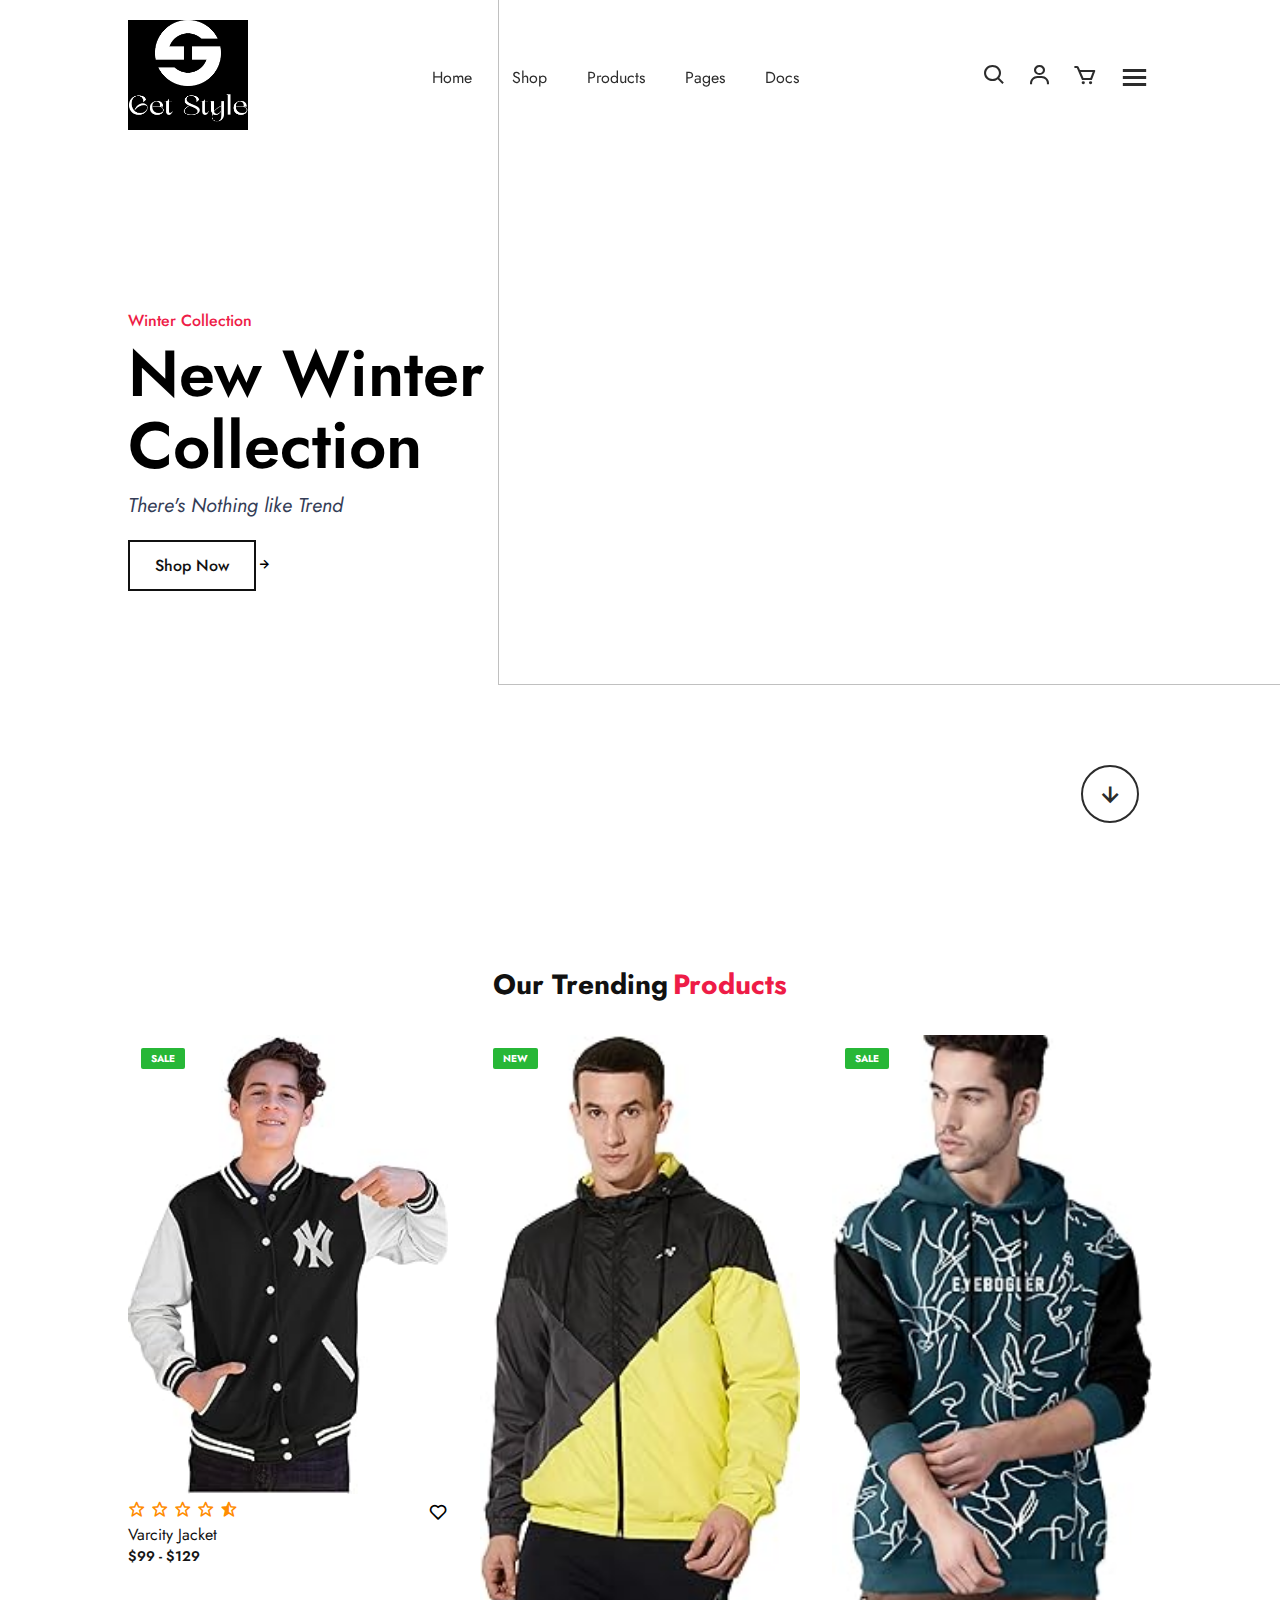
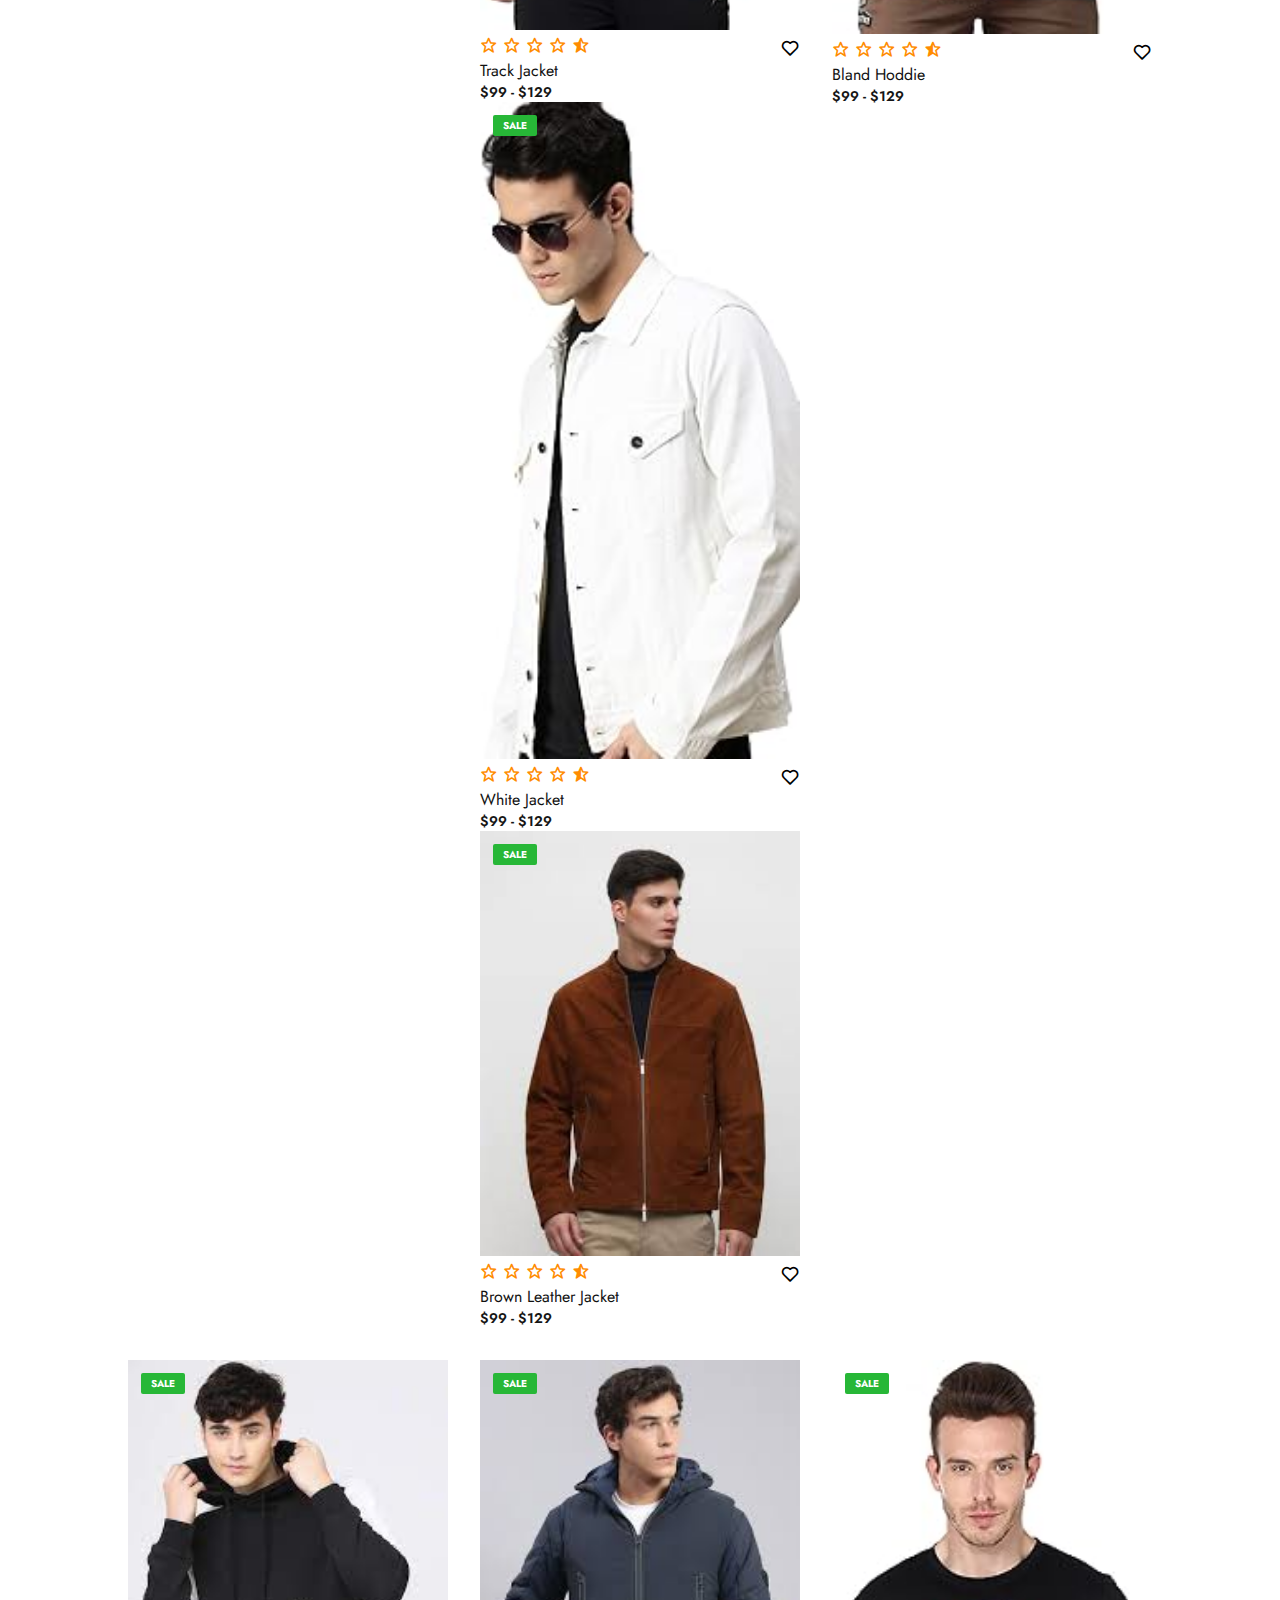
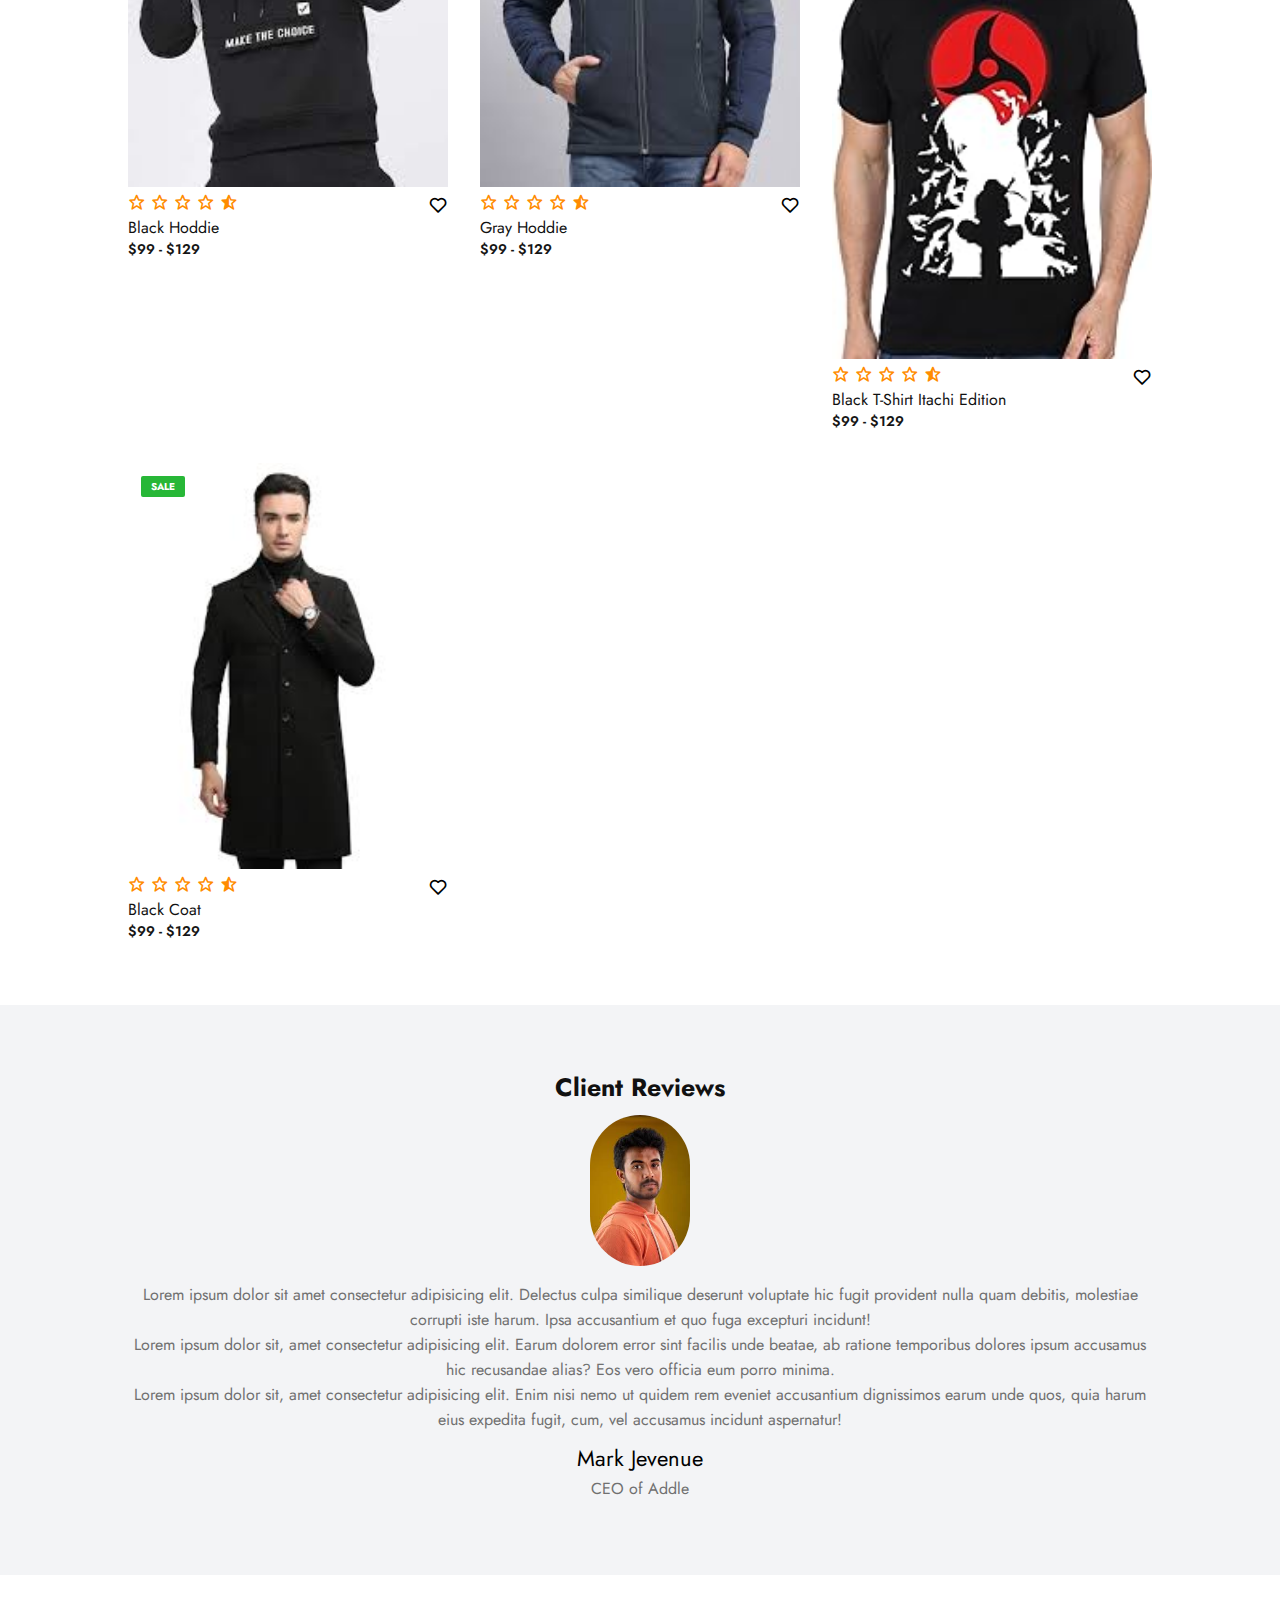
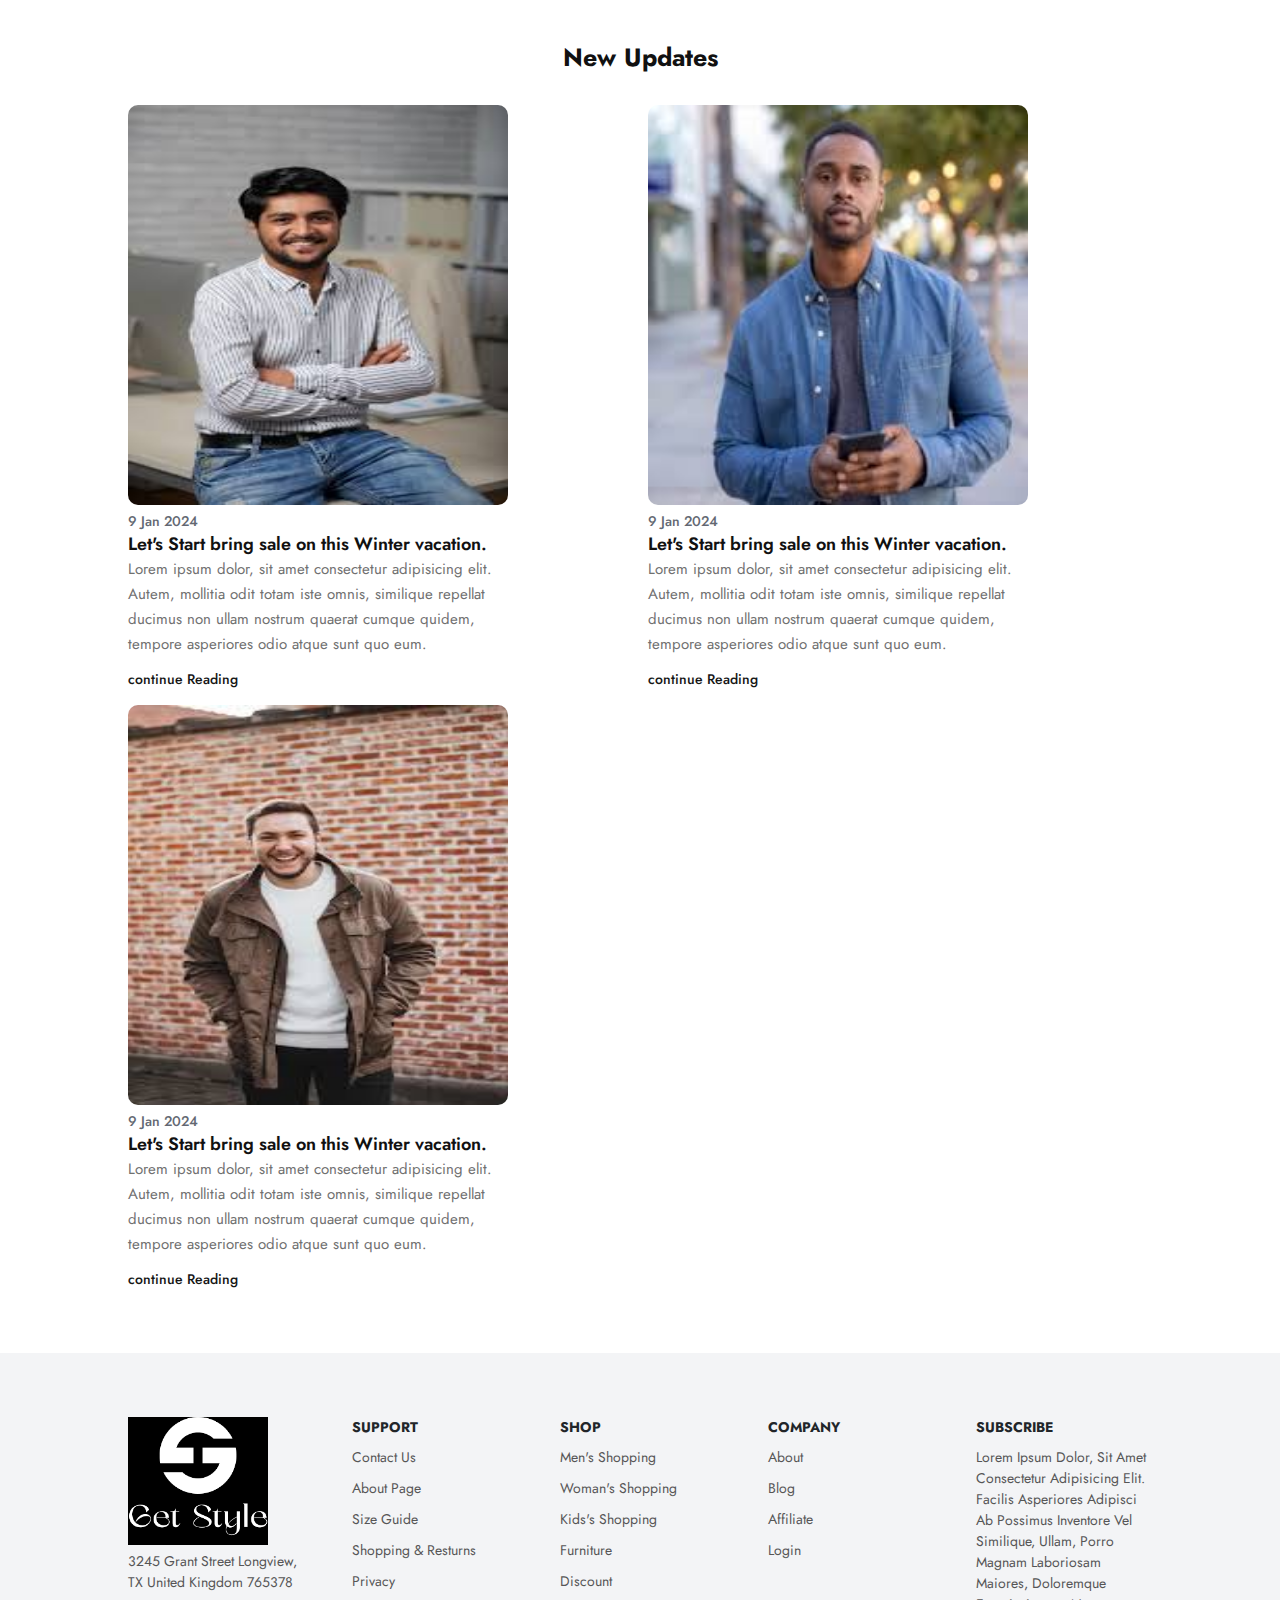
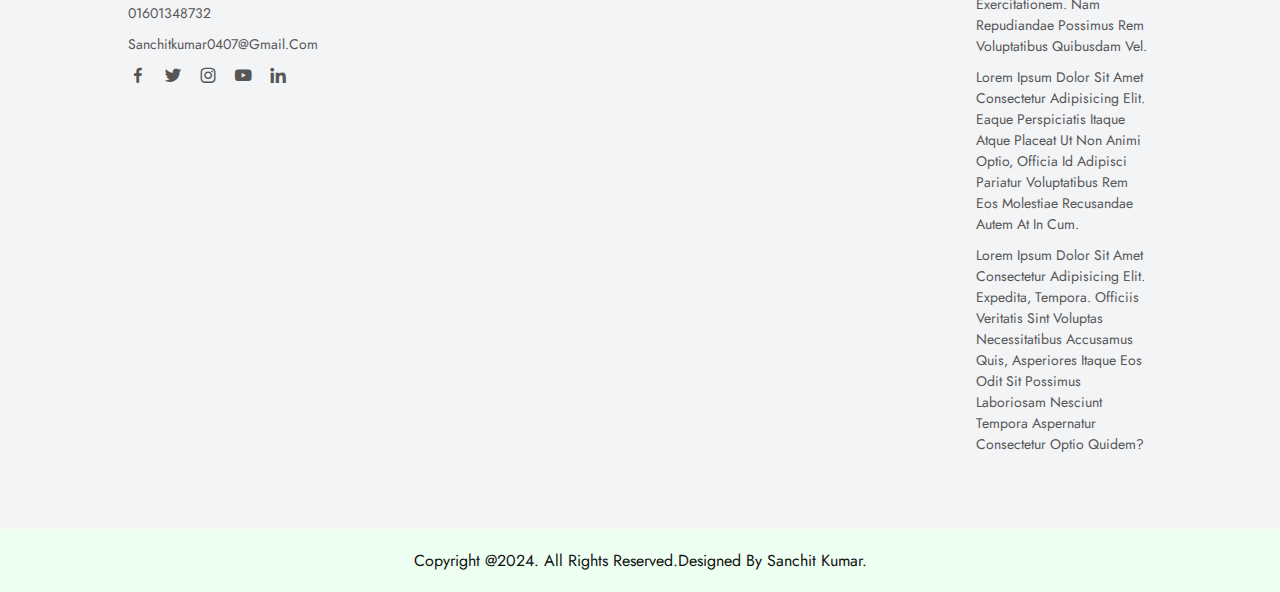
==== index.html @ ae589d9f "Add files via upload" ====
<!DOCTYPE html>
<html lang="en">
<head>
    <meta charset="UTF-8">
    <meta name="viewport" content="width=device-width, initial-scale=1.0">
    <title>Get Style</title>
    <link  rel="stylesheet" href="sanchit.css">
    <link rel="preconnect" href="https://fonts.googleapis.com">
<link rel="preconnect" href="https://fonts.gstatic.com" crossorigin>
<link href="https://fonts.googleapis.com/css2?family=Jost:wght@100;200;300;400;600;700&display=swap" rel="stylesheet">
<link rel="stylesheet" href="https://cdnjs.cloudflare.com/ajax/libs/font-awesome/6.5.1/css/all.min.css" integrity="sha512-DTOQO9RWCH3ppGqcWaEA1BIZOC6xxalwEsw9c2QQeAIftl+Vegovlnee1c9QX4TctnWMn13TZye+giMm8e2LwA==" crossorigin="anonymous" referrerpolicy="no-referrer" />
<link rel="stylesheet"
href="https://unpkg.com/boxicons@latest/css/boxicons.min.css">
</head>
<body>
    <header>
        <a href="#" class="logo"><img src="logo.png" alt=""></a>
        <ul class="navmenu">
            <li><a href="#">Home</a></li>
            <li><a href="#">Shop</a><li>
            <li><a href="#">Products</a></li>
            <li><a href="#">Pages</a></li>
            <li><a href="#">Docs</a></li>
        </ul>
        <div class="nav-icon">
            <a href="#"><i class='bx bx-search'></i></a>
            <a href="#"><i class='bx bx-user' ></i></a>
            <a href="#"><i class='bx bx-cart' ></i></a>
            <div class="bx bx-menu" id="menu-icon"></div>
        </div>
    </header>

    <section class="main-home">
        <img src="kkk.jpg">
        <div class="main-text">
            <h5>Winter Collection</h5>
            <h1>New Winter<br> Collection</h1>
            <p>There's Nothing like Trend</p>
            <a href="#" class="main-btn">Shop Now</a><i class='bx bx-right-arrow-alt' ></i>
        </div>
        <div class="down-arrow">
            <a href="#trending" class="down"><i class='bx bx-down-arrow-alt'></i></a>
        </div>
    </section>

    <!-- trending-products-section -->
    <section class="trending-product " id="trending">
        <div class="center-text">
<h2>Our Trending<span>Products</span></h2>
</div>


<div class="products">
    <div class="row">
        <img src="varcity jacket.jpg" alt="">
        <div class="product-text">
            <h5>Sale</h5>
        </div>
        <div class="heart-icon">
            <i class='bx bx-heart'></i>
        </div>
        <div class="ratting">
            <i class='bx bx-star' ></i>
            <i class='bx bx-star' ></i>
            <i class='bx bx-star' ></i>
            <i class='bx bx-star' ></i>
            <i class='bx bxs-star-half'></i>
        </div>
        <div class="price">
            <h4>Varcity jacket</h4>
            <p>$99 - $129 </p>
        </div>
    </div>
    <div class="row">
        <img src="track jacket.jpg" alt="">
        <div class="product-text">
            <h5>New</h5>
        </div>
        <div class="heart-icon">
            <i class='bx bx-heart'></i>
        </div>
        <div class="ratting">
            <i class='bx bx-star' ></i>
            <i class='bx bx-star' ></i>
            <i class='bx bx-star' ></i>
            <i class='bx bx-star' ></i>
            <i class='bx bxs-star-half'></i>
        </div>
        <div class="price">
            <h4>track jacket</h4>
            <p>$99 - $129 </p>
        </div>
        <div class="row">
        <img src="jacket.jpg" alt="">
        <div class="product-text">
            <h5>Sale</h5>
        </div>
        <div class="heart-icon">
            <i class='bx bx-heart'></i>
        </div>
        <div class="ratting">
            <i class='bx bx-star' ></i>
            <i class='bx bx-star' ></i>
            <i class='bx bx-star' ></i>
            <i class='bx bx-star' ></i>
            <i class='bx bxs-star-half'></i>
        </div>
        <div class="price">
            <h4>White jacket</h4>
            <p>$99 - $129 </p>
        </div>
    </div>
    <div class="row">
        <img src="jacket1.jpg" alt="">
        <div class="product-text">
            <h5>Sale</h5>
        </div>
        <div class="heart-icon">
            <i class='bx bx-heart'></i>
        </div>
        <div class="ratting">
            <i class='bx bx-star' ></i>
            <i class='bx bx-star' ></i>
            <i class='bx bx-star' ></i>
            <i class='bx bx-star' ></i>
            <i class='bx bxs-star-half'></i>
        </div>
        <div class="price">
            <h4>Brown leather jacket</h4>
            <p>$99 - $129 </p>
        </div>
    </div>
    </div>
    <div class="row">
        <img src="bland hoddie.jpg" alt="">
        <div class="product-text">
            <h5>Sale</h5>
        </div>
        <div class="heart-icon">
            <i class='bx bx-heart'></i>
        </div>
        <div class="ratting">
            <i class='bx bx-star' ></i>
            <i class='bx bx-star' ></i>
            <i class='bx bx-star' ></i>
            <i class='bx bx-star' ></i>
            <i class='bx bxs-star-half'></i>
        </div>
        <div class="price">
            <h4>Bland hoddie</h4>
            <p>$99 - $129 </p>
        </div>
    </div>
    <div class="row">
        <img src="banner.jpg" alt="">
        <div class="product-text">
            <h5>Sale</h5>
        </div>
        <div class="heart-icon">
            <i class='bx bx-heart'></i>
        </div>
        <div class="ratting">
            <i class='bx bx-star' ></i>
            <i class='bx bx-star' ></i>
            <i class='bx bx-star' ></i>
            <i class='bx bx-star' ></i>
            <i class='bx bxs-star-half'></i>
        </div>
        <div class="price">
            <h4>Black hoddie</h4>
            <p>$99 - $129 </p>
        </div>
    </div>
    <div class="row">
        <img src="qqq.jpg" alt="">
        <div class="product-text">
            <h5>Sale</h5>
        </div>
        <div class="heart-icon">
            <i class='bx bx-heart'></i>
        </div>
        <div class="ratting">
            <i class='bx bx-star' ></i>
            <i class='bx bx-star' ></i>
            <i class='bx bx-star' ></i>
            <i class='bx bx-star' ></i>
            <i class='bx bxs-star-half'></i>
        </div>
        <div class="price">
            <h4>Gray hoddie</h4>
            <p>$99 - $129 </p>
        </div>
    </div>
    <div class="row">
        <img src="GGG.jpg" alt="">
        <div class="product-text">
            <h5>Sale</h5>
        </div>
        <div class="heart-icon">
            <i class='bx bx-heart'></i>
        </div>
        <div class="ratting">
            <i class='bx bx-star' ></i>
            <i class='bx bx-star' ></i>
            <i class='bx bx-star' ></i>
            <i class='bx bx-star' ></i>
            <i class='bx bxs-star-half'></i>
        </div>
        <div class="price">
            <h4>black t-shirt itachi edition</h4>
            <p>$99 - $129 </p>
        </div>
    </div>
    <div class="row">
        <img src="coat.jpg" alt="">
        <div class="product-text">
            <h5>Sale</h5>
        </div>
        <div class="heart-icon">
            <i class='bx bx-heart'></i>
        </div>
        <div class="ratting">
            <i class='bx bx-star' ></i>
            <i class='bx bx-star' ></i>
            <i class='bx bx-star' ></i>
            <i class='bx bx-star' ></i>
            <i class='bx bxs-star-half'></i>
        </div>
        <div class="price">
            <h4>Black coat</h4>
            <p>$99 - $129 </p>
        </div>
    </div>
    </section>

<!--Client-Review-section-->

<section class="client-reviews">
    <div class="reviews">
        <h3>Client Reviews</h3>
        <img src="team1.jpg" alt="">
        <p>Lorem ipsum dolor sit amet consectetur adipisicing elit. Delectus culpa similique deserunt voluptate hic fugit provident nulla quam debitis, molestiae corrupti iste harum. Ipsa accusantium et quo fuga excepturi incidunt!
         <br>   Lorem ipsum dolor sit, amet consectetur adipisicing elit. Earum dolorem error sint facilis unde beatae, ab ratione temporibus dolores ipsum accusamus hic recusandae alias? Eos vero officia eum porro minima.
         <br> Lorem ipsum dolor sit, amet consectetur adipisicing elit. Enim nisi nemo ut quidem rem eveniet accusantium dignissimos earum unde quos, quia harum eius expedita fugit, cum, vel accusamus incidunt aspernatur!
        </p>

        <h2>Mark Jevenue</h2>
        <p>CEO of Addle</p>
    </div>
</section>
<!--update-news-section-->
<section class="Update-news">
<div class="up-center-text">
    <h2>New Updates</h2>
</div>



<div class="update-cart">
    <div class="cart">
        <img src="bl1.jpg" alt="">
        <h5>9 jan 2024</h5>
        <h4>Let's Start bring sale on this Winter vacation.</h4>
<p>Lorem ipsum dolor, sit amet consectetur adipisicing elit. Autem, mollitia odit totam iste omnis, similique repellat ducimus non ullam nostrum quaerat cumque quidem, tempore asperiores odio atque sunt quo eum.</p>

<h6>continue Reading</h6>
    </div>
    <div class="cart">
        <img src="bl2.jpg" alt="">
        <h5>9 jan 2024</h5>
        <h4>Let's Start bring sale on this Winter vacation.</h4>
<p>Lorem ipsum dolor, sit amet consectetur adipisicing elit. Autem, mollitia odit totam iste omnis, similique repellat ducimus non ullam nostrum quaerat cumque quidem, tempore asperiores odio atque sunt quo eum.</p>

<h6>continue Reading</h6>
    </div>
    <div class="cart">
        <img src="bl5.jpg" alt="">
        <h5>9 jan 2024</h5>
        <h4>Let's Start bring sale on this Winter vacation.</h4>
<p>Lorem ipsum dolor, sit amet consectetur adipisicing elit. Autem, mollitia odit totam iste omnis, similique repellat ducimus non ullam nostrum quaerat cumque quidem, tempore asperiores odio atque sunt quo eum.</p>

<h6>continue Reading</h6>
    </div>
</div>
</section>
<!--contact-section-->
<section class="contact">
    <div class="contact-info">
        <div class="first-info">
            <img src="logo.png" alt="">

            <p>3245 Grant Street Longview, <br> TX united Kingdom 765378</p>
            <p>01601348732</p>
            <p>sanchitkumar0407@gmail.com</p>

            <div class="social-icon">
               <a href="#"><i class='bx bxl-facebook'></i></a>
               <a href="#"><i class='bx bxl-twitter' ></i></a>
               <a href="#"><i class='bx bxl-instagram' ></i></a>
               <a href="#"><i class='bx bxl-youtube' ></i></a>
               <a href="#"><i class='bx bxl-linkedin' ></i></a>
            </div>
        </div>
        <div class="second-info">
            <h4>Support</h4>
            <p>Contact us</p>
            <p>About page</p>
            <p>Size Guide</p>
            <p>Shopping & Resturns</p>
            <p>Privacy</p>
        </div>
        <div class="third-info">
            <h4>Shop</h4>
            <p>Men's Shopping</p>
            <p>Woman's Shopping</p>
            <p>Kids's Shopping</p>
            <p>Furniture</p>
            <p>Discount</p>
        </div>
        <div class="fourth-info">
            <h4>Company</h4>
            <p>About</p>
            <p>Blog</p>
            <p>Affiliate</p>
            <p>Login</p>
        </div>

        <div class="five">
            <h4>Subscribe</h4>
            <p>Lorem ipsum dolor, sit amet consectetur adipisicing elit. Facilis asperiores adipisci ab possimus inventore vel similique, ullam, porro magnam laboriosam maiores, doloremque exercitationem. Nam repudiandae possimus rem voluptatibus quibusdam vel.</p>
            <p>Lorem ipsum dolor sit amet consectetur adipisicing elit. Eaque perspiciatis itaque atque placeat ut non animi optio, officia id adipisci pariatur voluptatibus rem eos molestiae recusandae autem at in cum.</p>
            <p>Lorem ipsum dolor sit amet consectetur adipisicing elit. Expedita, tempora. Officiis veritatis sint voluptas necessitatibus accusamus quis, asperiores itaque eos odit sit possimus laboriosam nesciunt tempora aspernatur consectetur optio quidem?</p>
        
        </div>
    </div>
</section>

<div class="end-text">
    <p>Copyright @2024. All Rights Reserved.Designed By Sanchit Kumar.</p>
</div>





</body>
</html>
---- sanchit.css ----
*{
    margin: 0;
    padding: 0;
    box-sizing: border-box;
    scroll-behavior: smooth;
    font-family: 'jost', sans-serif;
    list-style: none;
    text-decoration: none;
}
header{
    position: fixed;
    width: 100%;
    top: 0;
    right: 0;
    z-index: 1000;
    display: flex;
    align-items: center;
    justify-content: space-between;
    padding: 20px 10%;
}
.logo img{
    max-width: 120px;
    height: auto;
}
.navmenu{
    display: flex;
}
.navmenu a{
    color: #2c2c2c;
    font-size: 16px;
    text-transform: capitalize;
    padding: 10px 20px;
    font-weight: 400;
    transition: all .42 ease;
}
.navmenu a:hover{
    color: #ee1c47;
}
.nav-icon{
    display: flex;
    align-items: center;
}
.nav-icon i{
    margin-right: 20px;
    color: #2c2c2c;
    font-size: 25px;
    font-weight: 400;
    transition: all .42 ease;
}
.nav-icon i:hover{
    transform: scale(1.1);
    color: #ee1c47;
}
#menu-icon{
    font-size: 35px;
    color: #2c2c2c;
    z-index: 10001;
    cursor: pointer;
}
section{
    padding: 5% 10%;
}
.main-home{
    width: 100%;
    height: 100vh;
    background-position: center;
    background-size: cover;
    display: grid;
    grid-template-columns: repeat(1, 1fr);
    align-items: center;
}
.main-home img{
    margin-left: 370px;
    margin-top: -380px;
    height: 850px;
    position: absolute;
    width: 1000px;
    background-position: center;
    background-size: cover;
    display: grid;
    grid-template-columns: repeat(1, 1fr);
    align-items: center;
}
.main-text h5{
    color: #ee1c47;
    font-size: 16px;
    text-transform: capitalize;
    font-weight: 500;
}
.main-text h1{
    color: #000;
    font-size: 65px;
    text-transform: capitalize;
    line-height: 1.1;
    font-weight: 600;
    margin: 6px 0 10px;
}
.main-text p{
    color: #333c56;
    font-size: 20px;
    font-style: italic;
    margin-bottom: 20px;
}
.main-btn{
    display: inline-block;
    color: #111;
    font-size: 16px;
    font-weight: 500;
    text-transform: capitalize;
    border: 2px solid #111;
    padding: 12px 25px;
    transition: all .42s ease;
}
.main-btn:hover{
    background-color: #000;
    color: #fff;
}
.main-btn i{
    vertical-align: middle;
}
.down-arrow{
    position: absolute;
    top: 85%;
    right: 11%;
}
.down i{
    font-size: 30px;
    color: #2c2c2c;
    border: 2px solid #2c2c2c;
    border-radius: 50px;
    padding: 12px 12px;
}
.down i:hover{
    background-color: #2c2c2c;
    color: #fff;
    transition: all .42s ease;
}
header .sticky{
    background: #fff;
    padding: 20px 10%;
    box-shadow: 0px 0px 10px rgb(0 0 0 / 10%);
}

/* trending-section-css*/
.center-text h2{
    color: #111;
    font-size: 28px;
    text-transform: capitalize;
    text-align: center;
    margin-bottom: 30px;
}
.center-text span{
    color: #ee1c47;
    margin-left: 5px;
}
.products{
    display: grid;
    grid-template-columns: repeat(auto-fit, minmax(260px, auto) );
    gap: 2rem;
}
.row{
    position: relative;
    transition: all .40s;
}
.row img{
    width: 100%;
    height: auto;
    transition: all .40s;
}
.row img:hover{
    transform: scale(0.9);
}
.product-text{
    position: absolute;
    top: 13px;
    left: 13px;
    color: #fff;
    font-size: 12px;
    font-weight: 500;
    text-transform: uppercase;
    background-color: #27b737;
    padding: 3px 10px;
    border-radius: 2px;
}
.heart-icon{
    position: absolute;
    right: 0;
    font-size: 20px;
}
.heart-icon:hover{
    color: #ee1c47;
}
.ratting i{
    color: #ff8c00;
    font-size: 18px;
}
.price h4{
    color: #111;
    font-size: 16px;
    text-transform: capitalize;
    font-weight: 400;
}
.price p{
    color: #151515;
    font-size: 14px;
    font-weight: 600;
}
.client-reviews{
    background-color: #f3f4f6;
}
.reviews{
    text-align: center;
}
.reviews h3{
    color: #111;
    font-size: 25px;
    text-transform: capitalize;
    text-align: center;
    font-weight: 700;
}
.reviews img{
    width: 100px;
    height: auto;
    border-radius: 50px;
    margin: 10px 0;
}
.reviews p{
    color: #707070;
    font-size: 16px;
    font-weight: 400;
    line-height: 25px;
    margin-bottom: 10px;
}
.reviews h2{
    font-size: 22px;
    color: #000;
    font-weight: 400;
    text-transform: capitalize;
    margin-bottom: 2px;
}
/* update-section-css */
.up-center-text h2{
    text-align: center;
    color: #111;
    font-size: 25px;
    text-transform: capitalize;
    font-weight: 700;
    margin-bottom: 30px;
}
.cart img{
    width: 380px;
    height: 400px;
    border-radius: 10px;
}
.update-cart{
    display: grid;
    grid-template-columns: repeat(auto-fit, minmax(380px, auto));
    gap: 1rem;
}
.cart h5{
    color: #636872;
    font-size: 14px;
    text-transform: capitalize;
    font-weight: 500;
}
.cart h4{
    color: #111;
    font-size: 18px;
    font-weight: 600;
}
.cart p{
color: #707070;
font-size: 15px;
max-width: 380px;
line-height: 25px;
margin-bottom: 12px;
}
.cart h6{
    color: #151515;
    font-size: 14px;
    font-weight: 500;
    }

/* contact-section */
.contact{
    background-color: #f3f4f6;
} 
.contact-info{
    display: grid;
    grid-template-columns: repeat(auto-fit, minmax(160px, auto));
    gap: 3rem;
}
.first-info img{
    width: 140px;
    height: auto;
}
.contact-info h4{
    color: #212529;
    font-size: 14px;
    text-transform: uppercase;
    margin-bottom: 10px;
}
.contact-info p{
    color: #565656;
    font-size: 14px;
    font-weight: 400;
    text-transform: capitalize;
    line-height: 1.5;
    margin-bottom: 10px;
    cursor: pointer;
    transition: all .42s;
}
.contact-info p:hover{
    color: #ee1c47;
}
.social-icon i{
    color: #565656;
    margin-right: 10px;
    font-size: 20px;
    transition: all .42s;
}
.social-icon i:hover{
    transform: scale(1.3);
}
.end-text{
    background-color: #edfff1;
    text-align: center;
    padding: 20px;
}
.end-text p{
    color: #111;
    text-transform: capitalize;
}
/* Responsive-css */
@media(max-width:890px){
    header{
        padding: 20px 30px;
        transition: .4s;
    }
}
@media(max-width:630px){
    .main-text h1{
        font-size: 50px;
        transition: .4s;
    }
    .main-text p{
        font-size: 18px;
        transition: .4s;
    }
    .main-btn{
        padding: 10px 20px;
        transition: .4s;
    }
}
@media(max-width:750px){
    .navmenu{
        position: absolute;
        top: 100%;
        right: 0;
        width: 300px;
        height: 130vh;
        background-color: #edfff1;
        display: flex;
        flex-direction: column;
        align-items: center;
        padding: 120px 30px;
        transition: all .42s;
    }
    .navmenu a{
        display: block;
        margin: 18px 0;
    }
    .navmenu.open{
        right: 0;
    }
}
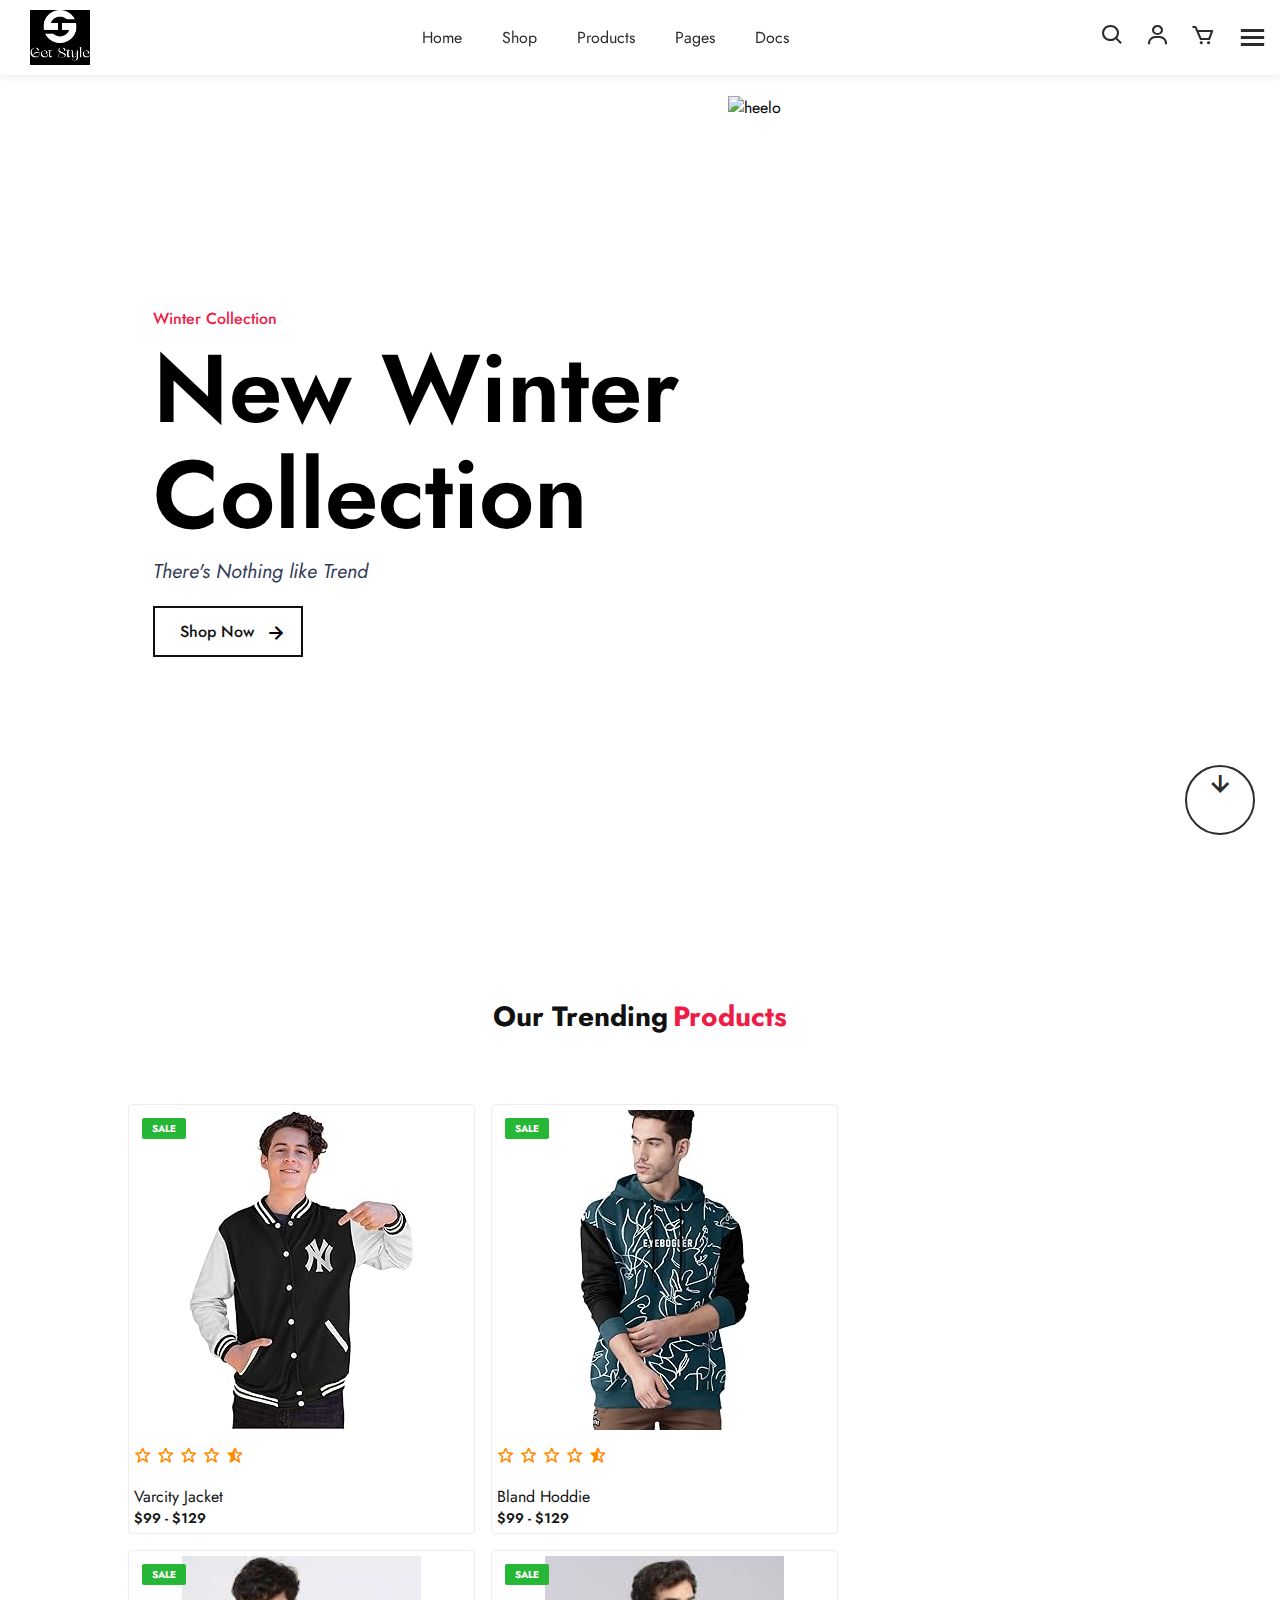
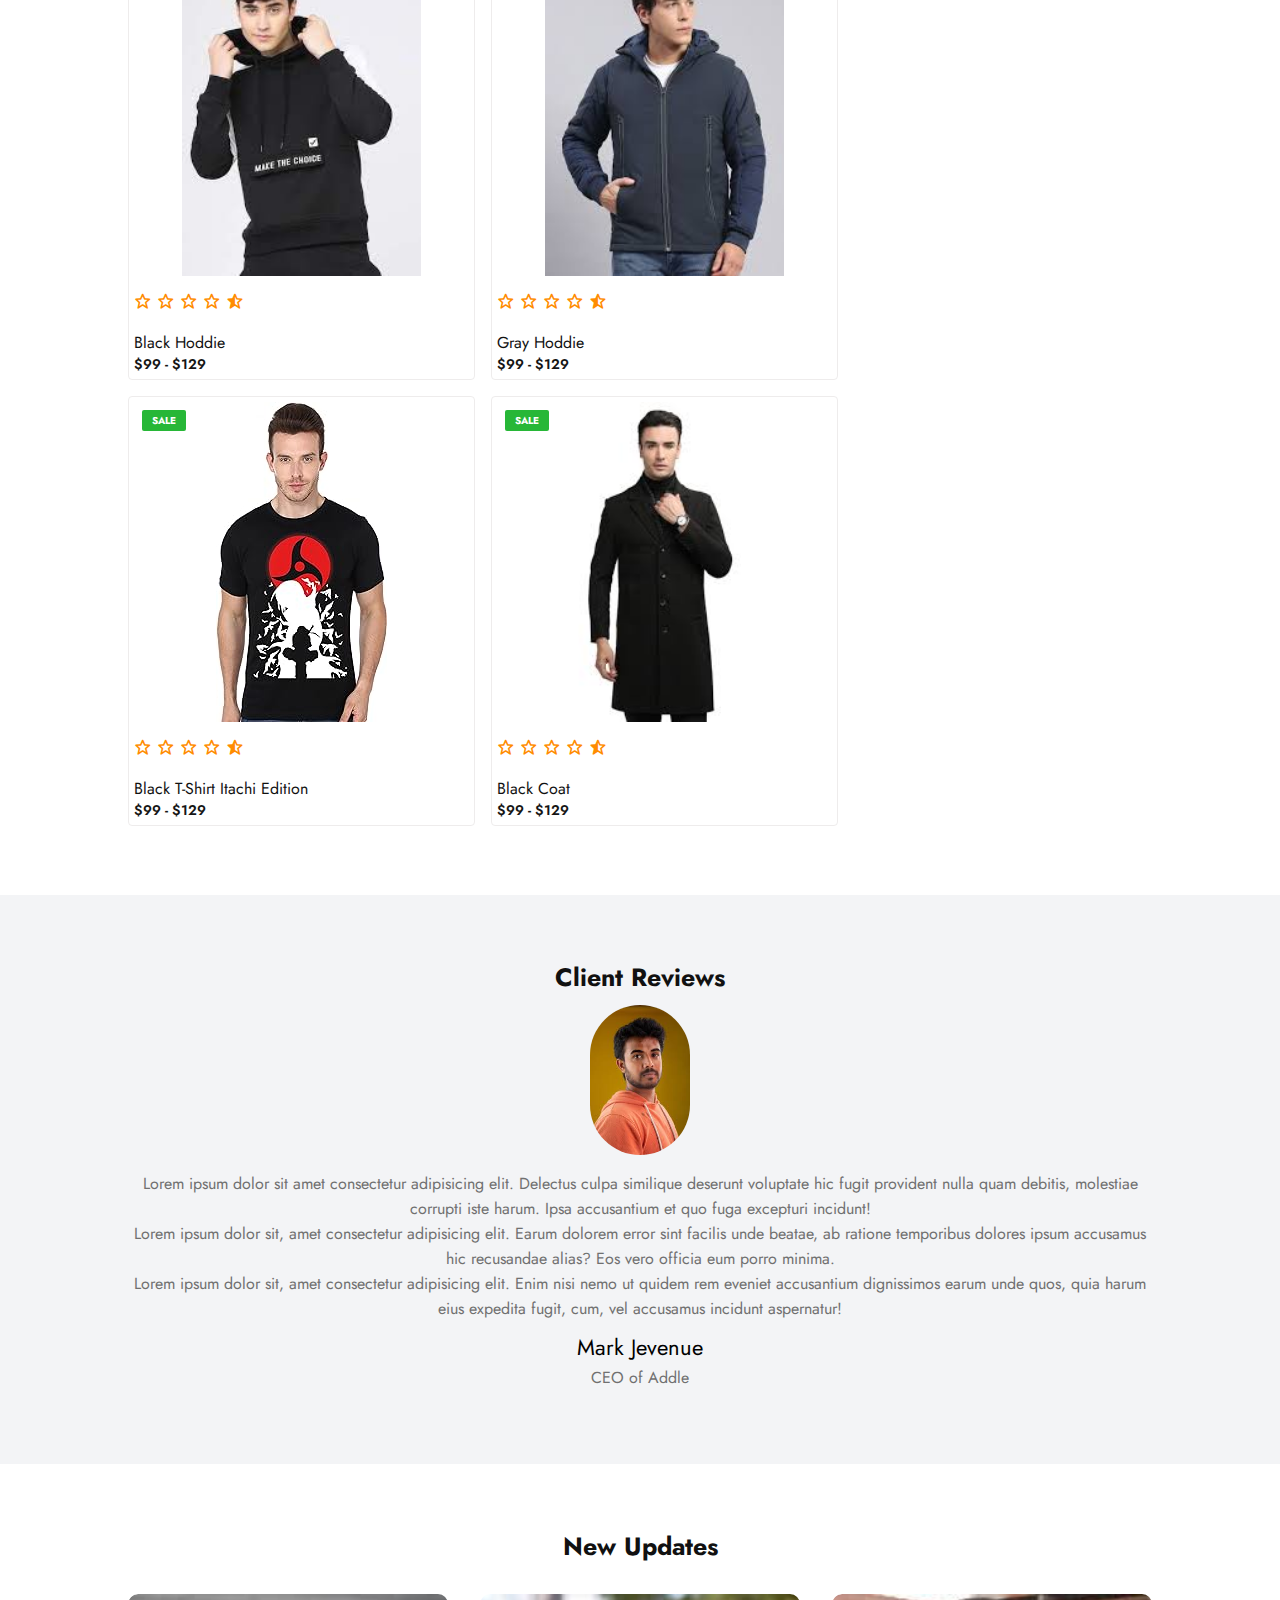
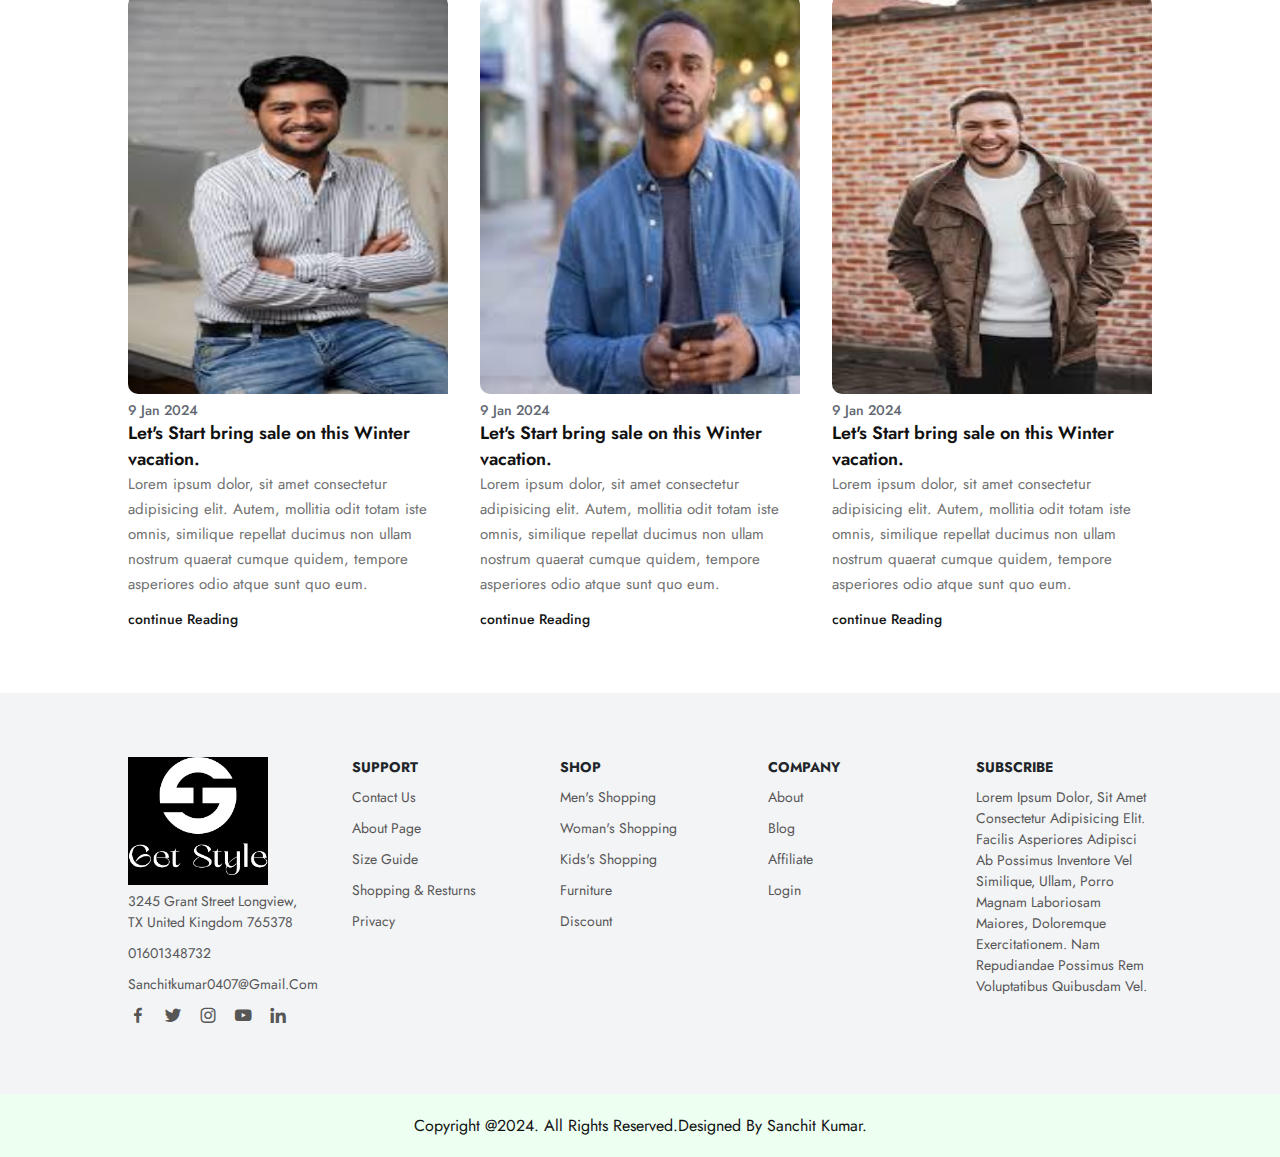
==== commit 2df26b64: "Add files via upload" ====
--- a/index.html
+++ b/index.html
@@ -1,347 +1,409 @@
 <!DOCTYPE html>
 <html lang="en">
+
 <head>
     <meta charset="UTF-8">
     <meta name="viewport" content="width=device-width, initial-scale=1.0">
     <title>Get Style</title>
-    <link  rel="stylesheet" href="sanchit.css">
+    <link rel="stylesheet" href="sanchit.css">
     <link rel="preconnect" href="https://fonts.googleapis.com">
-<link rel="preconnect" href="https://fonts.gstatic.com" crossorigin>
-<link href="https://fonts.googleapis.com/css2?family=Jost:wght@100;200;300;400;600;700&display=swap" rel="stylesheet">
-<link rel="stylesheet" href="https://cdnjs.cloudflare.com/ajax/libs/font-awesome/6.5.1/css/all.min.css" integrity="sha512-DTOQO9RWCH3ppGqcWaEA1BIZOC6xxalwEsw9c2QQeAIftl+Vegovlnee1c9QX4TctnWMn13TZye+giMm8e2LwA==" crossorigin="anonymous" referrerpolicy="no-referrer" />
-<link rel="stylesheet"
-href="https://unpkg.com/boxicons@latest/css/boxicons.min.css">
+    <link rel="preconnect" href="https://fonts.gstatic.com" crossorigin>
+    <link href="https://fonts.googleapis.com/css2?family=Jost:wght@100;200;300;400;600;700&display=swap"
+        rel="stylesheet">
+    <link rel="stylesheet" href="https://cdnjs.cloudflare.com/ajax/libs/font-awesome/6.5.1/css/all.min.css"
+        integrity="sha512-DTOQO9RWCH3ppGqcWaEA1BIZOC6xxalwEsw9c2QQeAIftl+Vegovlnee1c9QX4TctnWMn13TZye+giMm8e2LwA=="
+        crossorigin="anonymous" referrerpolicy="no-referrer" />
+    <link rel="stylesheet" href="https://unpkg.com/boxicons@latest/css/boxicons.min.css">
 </head>
+
 <body>
-    <header>
+    <header class="header">
+
         <a href="#" class="logo"><img src="logo.png" alt=""></a>
         <ul class="navmenu">
             <li><a href="#">Home</a></li>
-            <li><a href="#">Shop</a><li>
+            <li><a href="#">Shop</a>
+            <li>
             <li><a href="#">Products</a></li>
             <li><a href="#">Pages</a></li>
             <li><a href="#">Docs</a></li>
         </ul>
         <div class="nav-icon">
             <a href="#"><i class='bx bx-search'></i></a>
-            <a href="#"><i class='bx bx-user' ></i></a>
-            <a href="#"><i class='bx bx-cart' ></i></a>
+            <a href="#"><i class='bx bx-user'></i></a>
+            <a href="#"><i class='bx bx-cart'></i></a>
             <div class="bx bx-menu" id="menu-icon"></div>
         </div>
     </header>
 
-    <section class="main-home">
-        <img src="kkk.jpg">
-        <div class="main-text">
-            <h5>Winter Collection</h5>
-            <h1>New Winter<br> Collection</h1>
-            <p>There's Nothing like Trend</p>
-            <a href="#" class="main-btn">Shop Now</a><i class='bx bx-right-arrow-alt' ></i>
+    <section class="main-home" style="overflow: hidden;">
+        <div class="main-heroimgContainer">
+            <img id="main-img" src="https://github.com/SANCHIT0407/website/blob/main/kkk.jpg?raw=true" alt="heelo">
+        </div>
+        <div class="content-main">
+            <div class="main-text">
+                <h5>Winter Collection</h5>
+                <h1>New Winter<br> Collection</h1>
+                <p>There's Nothing like Trend</p>
+                <div class="btnMain" onclick="sayAlert()">
+                    <a href="#" class="main-btn">Shop Now</a><i id="icon" class='bx bx-right-arrow-alt'></i>
+                </div>
+            </div>
+            
         </div>
         <div class="down-arrow">
-            <a href="#trending" class="down"><i class='bx bx-down-arrow-alt'></i></a>
+            <div class="iconBox">
+                <a href="#trending" class="down">
+                    <i id="iconDown" class='bx bx-down-arrow-alt'></i></a>
+            </div>
         </div>
     </section>
 
     <!-- trending-products-section -->
-    <section class="trending-product " id="trending">
+    <section class="trending-product " id="trending" >
         <div class="center-text">
-<h2>Our Trending<span>Products</span></h2>
-</div>
-
-
-<div class="products">
-    <div class="row">
-        <img src="varcity jacket.jpg" alt="">
-        <div class="product-text">
-            <h5>Sale</h5>
-        </div>
-        <div class="heart-icon">
-            <i class='bx bx-heart'></i>
-        </div>
-        <div class="ratting">
-            <i class='bx bx-star' ></i>
-            <i class='bx bx-star' ></i>
-            <i class='bx bx-star' ></i>
-            <i class='bx bx-star' ></i>
-            <i class='bx bxs-star-half'></i>
-        </div>
-        <div class="price">
-            <h4>Varcity jacket</h4>
-            <p>$99 - $129 </p>
-        </div>
+            <h2>Our Trending<span>Products</span></h2>
+        </div>
+
+        <div class="products" style="overflow: hidden;">
+            <div class="row">
+                <div class="imgBox">
+                    <img class="productImg" src="varcity jacket.jpg" alt="">
+                </div>
+                <div class="product-text">
+                    <h5>Sale</h5>
+                </div>
+                <div class="heart-icon">
+                    <i class="fa-solid fa-heart"></i>
+                </div>
+                <div class="ratting">
+                    <i class='bx bx-star'></i>
+                    <i class='bx bx-star'></i>
+                    <i class='bx bx-star'></i>
+                    <i class='bx bx-star'></i>
+                    <i class='bx bxs-star-half'></i>
+                </div>
+                <div class="price">
+                    <h4>Varcity jacket</h4>
+                    <p>$99 - $129 </p>
+                </div>
+            </div>
+            <div class="row">
+                <div class="imgBox">
+                    <img class="productImg" src="bland hoddie.jpg" alt="">
+                </div>
+                
+                
+                <div class="product-text">
+                    <h5>Sale</h5>
+                </div>
+                <div class="heart-icon">
+                      <i id="iconHeart" class="fa-solid fa-heart"></i>
+                </div>
+                <div class="ratting">
+                    <i class='bx bx-star'></i>
+                    <i class='bx bx-star'></i>
+                    <i class='bx bx-star'></i>
+                    <i class='bx bx-star'></i>
+                    <i class='bx bxs-star-half'></i>
+                </div>
+                <div class="price">
+                    <h4>Bland hoddie</h4>
+                    <p>$99 - $129 </p>
+                </div>
+            </div>
+            <div class="row">
+                <div class="imgBox">
+                    <img class="productImg" src="banner.jpg" alt="">
+
+                </div>
+                <div class="product-text">
+                    <h5>Sale</h5>
+                </div>
+                <div class="heart-icon">
+                      <i class="fa-solid fa-heart"></i>
+                </div>
+                <div class="ratting">
+                    <i class='bx bx-star'></i>
+                    <i class='bx bx-star'></i>
+                    <i class='bx bx-star'></i>
+                    <i class='bx bx-star'></i>
+                    <i class='bx bxs-star-half'></i>
+                </div>
+                <div class="price">
+                    <h4>Black hoddie</h4>
+                    <p>$99 - $129 </p>
+                </div>
+            </div>
+            <div class="row">
+                <div class="imgBox">
+                    <img class="productImg" src="qqq.jpg" alt="">
+
+                </div>
+                <div class="product-text">
+                    <h5>Sale</h5>
+                </div>
+                <div class="heart-icon">
+                      <i class="fa-solid fa-heart"></i>
+                </div>
+                <div class="ratting">
+                    <i class='bx bx-star'></i>
+                    <i class='bx bx-star'></i>
+                    <i class='bx bx-star'></i>
+                    <i class='bx bx-star'></i>
+                    <i class='bx bxs-star-half'></i>
+                </div>
+                <div class="price">
+                    <h4>Gray hoddie</h4>
+                    <p>$99 - $129 </p>
+                </div>
+            </div>
+            <div class="row">
+                <div class="imgBox">
+                    <img class="productImg" src="GGG.jpg" alt="">
+
+                </div>
+                <div class="product-text">
+                    <h5>Sale</h5>
+                </div>
+                <div class="heart-icon">
+                      <i class="fa-solid fa-heart"></i>
+                </div>
+                <div class="ratting">
+                    <i class='bx bx-star'></i>
+                    <i class='bx bx-star'></i>
+                    <i class='bx bx-star'></i>
+                    <i class='bx bx-star'></i>
+                    <i class='bx bxs-star-half'></i>
+                </div>
+                <div class="price">
+                    <h4>black t-shirt itachi edition</h4>
+                    <p>$99 - $129 </p>
+                </div>
+            </div>
+            <div class="row">
+                <div class="imgBox">
+                    <img class="productImg" src="coat.jpg" alt="">
+                </div>
+           
+                <div class="product-text">
+                    <h5>Sale</h5>
+                </div>
+                <div class="heart-icon">
+                      <i class="fa-solid fa-heart"></i>
+                </div>
+                <div class="ratting">
+                    <i class='bx bx-star'></i>
+                    <i class='bx bx-star'></i>
+                    <i class='bx bx-star'></i>
+                    <i class='bx bx-star'></i>
+                    <i class='bx bxs-star-half'></i>
+                </div>
+                <div class="price">
+                    <h4>Black coat</h4>
+                    <p>$99 - $129 </p>
+                </div>
+            </div>
+        </div>
+        </div>
+    </section>
+
+    <!--Client-Review-section-->
+
+    <section class="client-reviews">
+        <div class="reviews">
+            <h3 class="cr-1">Client Reviews</h3>
+            <img class="cr-1" src="team1.jpg" alt="">
+            <p class="cr-1">Lorem ipsum dolor sit amet consectetur adipisicing elit. Delectus culpa similique deserunt voluptate hic
+                fugit provident nulla quam debitis, molestiae corrupti iste harum. Ipsa accusantium et quo fuga
+                excepturi incidunt!
+                <br> Lorem ipsum dolor sit, amet consectetur adipisicing elit. Earum dolorem error sint facilis unde
+                beatae, ab ratione temporibus dolores ipsum accusamus hic recusandae alias? Eos vero officia eum porro
+                minima.
+                <br> Lorem ipsum dolor sit, amet consectetur adipisicing elit. Enim nisi nemo ut quidem rem eveniet
+                accusantium dignissimos earum unde quos, quia harum eius expedita fugit, cum, vel accusamus incidunt
+                aspernatur!
+            </p>
+
+            <h2 class="cr-1">Mark Jevenue</h2>
+            <p class="cr-1">CEO of Addle</p>
+        </div>
+    </section>
+    <!--update-news-section-->
+    <section class="Update-news">
+        <div class="up-center-text">
+            <h2>New Updates</h2>
+        </div>
+
+
+
+        <div class="update-cart" id="newsContainer">
+            <div class="cart">
+                <img src="bl1.jpg" alt="">
+                <h5>9 jan 2024</h5>
+                <h4>Let's Start bring sale on this Winter vacation.</h4>
+                <p>Lorem ipsum dolor, sit amet consectetur adipisicing elit. Autem, mollitia odit totam iste omnis,
+                    similique repellat ducimus non ullam nostrum quaerat cumque quidem, tempore asperiores odio atque
+                    sunt quo eum.</p>
+
+                <h6>continue Reading</h6>
+            </div>
+            <div class="cart">
+                <img src="bl2.jpg" alt="">
+                <h5>9 jan 2024</h5>
+                <h4>Let's Start bring sale on this Winter vacation.</h4>
+                <p>Lorem ipsum dolor, sit amet consectetur adipisicing elit. Autem, mollitia odit totam iste omnis,
+                    similique repellat ducimus non ullam nostrum quaerat cumque quidem, tempore asperiores odio atque
+                    sunt quo eum.</p>
+
+                <h6>continue Reading</h6>
+            </div>
+            <div class="cart">
+                <img src="bl5.jpg" alt="">
+                <h5>9 jan 2024</h5>
+                <h4>Let's Start bring sale on this Winter vacation.</h4>
+                <p>Lorem ipsum dolor, sit amet consectetur adipisicing elit. Autem, mollitia odit totam iste omnis,
+                    similique repellat ducimus non ullam nostrum quaerat cumque quidem, tempore asperiores odio atque
+                    sunt quo eum.</p>
+
+                <h6>continue Reading</h6>
+            </div>
+        </div>
+    </section>
+    <!--contact-section-->
+    <section class="contact">
+        <div class="contact-info">
+            <div class="first-info">
+                <img src="logo.png" alt="">
+
+                <p>3245 Grant Street Longview, <br> TX united Kingdom 765378</p>
+                <p>01601348732</p>
+                <p>sanchitkumar0407@gmail.com</p>
+
+                <div class="social-icon">
+                    <a href="#"><i class='bx bxl-facebook'></i></a>
+                    <a href="#"><i class='bx bxl-twitter'></i></a>
+                    <a href="#"><i class='bx bxl-instagram'></i></a>
+                    <a href="#"><i class='bx bxl-youtube'></i></a>
+                    <a href="#"><i class='bx bxl-linkedin'></i></a>
+                </div>
+            </div>
+            <div class="second-info">
+                <h4>Support</h4>
+                <p>Contact us</p>
+                <p>About page</p>
+                <p>Size Guide</p>
+                <p>Shopping & Resturns</p>
+                <p>Privacy</p>
+            </div>
+            <div class="third-info">
+                <h4>Shop</h4>
+                <p>Men's Shopping</p>
+                <p>Woman's Shopping</p>
+                <p>Kids's Shopping</p>
+                <p>Furniture</p>
+                <p>Discount</p>
+            </div>
+            <div class="fourth-info">
+                <h4>Company</h4>
+                <p>About</p>
+                <p>Blog</p>
+                <p>Affiliate</p>
+                <p>Login</p>
+            </div>
+
+            <div class="five">
+                <h4>Subscribe</h4>
+                <p>Lorem ipsum dolor, sit amet consectetur adipisicing elit. Facilis asperiores adipisci ab possimus
+                    inventore vel similique, ullam, porro magnam laboriosam maiores, doloremque exercitationem. Nam
+                    repudiandae possimus rem voluptatibus quibusdam vel.</p>
+                
+                
+            </div>
+        </div>
+    </section>
+
+    <div class="end-text">
+        <p>Copyright @2024. All Rights Reserved.Designed By Sanchit Kumar.</p>
     </div>
-    <div class="row">
-        <img src="track jacket.jpg" alt="">
-        <div class="product-text">
-            <h5>New</h5>
-        </div>
-        <div class="heart-icon">
-            <i class='bx bx-heart'></i>
-        </div>
-        <div class="ratting">
-            <i class='bx bx-star' ></i>
-            <i class='bx bx-star' ></i>
-            <i class='bx bx-star' ></i>
-            <i class='bx bx-star' ></i>
-            <i class='bx bxs-star-half'></i>
-        </div>
-        <div class="price">
-            <h4>track jacket</h4>
-            <p>$99 - $129 </p>
-        </div>
-        <div class="row">
-        <img src="jacket.jpg" alt="">
-        <div class="product-text">
-            <h5>Sale</h5>
-        </div>
-        <div class="heart-icon">
-            <i class='bx bx-heart'></i>
-        </div>
-        <div class="ratting">
-            <i class='bx bx-star' ></i>
-            <i class='bx bx-star' ></i>
-            <i class='bx bx-star' ></i>
-            <i class='bx bx-star' ></i>
-            <i class='bx bxs-star-half'></i>
-        </div>
-        <div class="price">
-            <h4>White jacket</h4>
-            <p>$99 - $129 </p>
-        </div>
-    </div>
-    <div class="row">
-        <img src="jacket1.jpg" alt="">
-        <div class="product-text">
-            <h5>Sale</h5>
-        </div>
-        <div class="heart-icon">
-            <i class='bx bx-heart'></i>
-        </div>
-        <div class="ratting">
-            <i class='bx bx-star' ></i>
-            <i class='bx bx-star' ></i>
-            <i class='bx bx-star' ></i>
-            <i class='bx bx-star' ></i>
-            <i class='bx bxs-star-half'></i>
-        </div>
-        <div class="price">
-            <h4>Brown leather jacket</h4>
-            <p>$99 - $129 </p>
-        </div>
-    </div>
-    </div>
-    <div class="row">
-        <img src="bland hoddie.jpg" alt="">
-        <div class="product-text">
-            <h5>Sale</h5>
-        </div>
-        <div class="heart-icon">
-            <i class='bx bx-heart'></i>
-        </div>
-        <div class="ratting">
-            <i class='bx bx-star' ></i>
-            <i class='bx bx-star' ></i>
-            <i class='bx bx-star' ></i>
-            <i class='bx bx-star' ></i>
-            <i class='bx bxs-star-half'></i>
-        </div>
-        <div class="price">
-            <h4>Bland hoddie</h4>
-            <p>$99 - $129 </p>
-        </div>
-    </div>
-    <div class="row">
-        <img src="banner.jpg" alt="">
-        <div class="product-text">
-            <h5>Sale</h5>
-        </div>
-        <div class="heart-icon">
-            <i class='bx bx-heart'></i>
-        </div>
-        <div class="ratting">
-            <i class='bx bx-star' ></i>
-            <i class='bx bx-star' ></i>
-            <i class='bx bx-star' ></i>
-            <i class='bx bx-star' ></i>
-            <i class='bx bxs-star-half'></i>
-        </div>
-        <div class="price">
-            <h4>Black hoddie</h4>
-            <p>$99 - $129 </p>
-        </div>
-    </div>
-    <div class="row">
-        <img src="qqq.jpg" alt="">
-        <div class="product-text">
-            <h5>Sale</h5>
-        </div>
-        <div class="heart-icon">
-            <i class='bx bx-heart'></i>
-        </div>
-        <div class="ratting">
-            <i class='bx bx-star' ></i>
-            <i class='bx bx-star' ></i>
-            <i class='bx bx-star' ></i>
-            <i class='bx bx-star' ></i>
-            <i class='bx bxs-star-half'></i>
-        </div>
-        <div class="price">
-            <h4>Gray hoddie</h4>
-            <p>$99 - $129 </p>
-        </div>
-    </div>
-    <div class="row">
-        <img src="GGG.jpg" alt="">
-        <div class="product-text">
-            <h5>Sale</h5>
-        </div>
-        <div class="heart-icon">
-            <i class='bx bx-heart'></i>
-        </div>
-        <div class="ratting">
-            <i class='bx bx-star' ></i>
-            <i class='bx bx-star' ></i>
-            <i class='bx bx-star' ></i>
-            <i class='bx bx-star' ></i>
-            <i class='bx bxs-star-half'></i>
-        </div>
-        <div class="price">
-            <h4>black t-shirt itachi edition</h4>
-            <p>$99 - $129 </p>
-        </div>
-    </div>
-    <div class="row">
-        <img src="coat.jpg" alt="">
-        <div class="product-text">
-            <h5>Sale</h5>
-        </div>
-        <div class="heart-icon">
-            <i class='bx bx-heart'></i>
-        </div>
-        <div class="ratting">
-            <i class='bx bx-star' ></i>
-            <i class='bx bx-star' ></i>
-            <i class='bx bx-star' ></i>
-            <i class='bx bx-star' ></i>
-            <i class='bx bxs-star-half'></i>
-        </div>
-        <div class="price">
-            <h4>Black coat</h4>
-            <p>$99 - $129 </p>
-        </div>
-    </div>
-    </section>
-
-<!--Client-Review-section-->
-
-<section class="client-reviews">
-    <div class="reviews">
-        <h3>Client Reviews</h3>
-        <img src="team1.jpg" alt="">
-        <p>Lorem ipsum dolor sit amet consectetur adipisicing elit. Delectus culpa similique deserunt voluptate hic fugit provident nulla quam debitis, molestiae corrupti iste harum. Ipsa accusantium et quo fuga excepturi incidunt!
-         <br>   Lorem ipsum dolor sit, amet consectetur adipisicing elit. Earum dolorem error sint facilis unde beatae, ab ratione temporibus dolores ipsum accusamus hic recusandae alias? Eos vero officia eum porro minima.
-         <br> Lorem ipsum dolor sit, amet consectetur adipisicing elit. Enim nisi nemo ut quidem rem eveniet accusantium dignissimos earum unde quos, quia harum eius expedita fugit, cum, vel accusamus incidunt aspernatur!
-        </p>
-
-        <h2>Mark Jevenue</h2>
-        <p>CEO of Addle</p>
-    </div>
-</section>
-<!--update-news-section-->
-<section class="Update-news">
-<div class="up-center-text">
-    <h2>New Updates</h2>
-</div>
-
-
-
-<div class="update-cart">
-    <div class="cart">
-        <img src="bl1.jpg" alt="">
-        <h5>9 jan 2024</h5>
-        <h4>Let's Start bring sale on this Winter vacation.</h4>
-<p>Lorem ipsum dolor, sit amet consectetur adipisicing elit. Autem, mollitia odit totam iste omnis, similique repellat ducimus non ullam nostrum quaerat cumque quidem, tempore asperiores odio atque sunt quo eum.</p>
-
-<h6>continue Reading</h6>
-    </div>
-    <div class="cart">
-        <img src="bl2.jpg" alt="">
-        <h5>9 jan 2024</h5>
-        <h4>Let's Start bring sale on this Winter vacation.</h4>
-<p>Lorem ipsum dolor, sit amet consectetur adipisicing elit. Autem, mollitia odit totam iste omnis, similique repellat ducimus non ullam nostrum quaerat cumque quidem, tempore asperiores odio atque sunt quo eum.</p>
-
-<h6>continue Reading</h6>
-    </div>
-    <div class="cart">
-        <img src="bl5.jpg" alt="">
-        <h5>9 jan 2024</h5>
-        <h4>Let's Start bring sale on this Winter vacation.</h4>
-<p>Lorem ipsum dolor, sit amet consectetur adipisicing elit. Autem, mollitia odit totam iste omnis, similique repellat ducimus non ullam nostrum quaerat cumque quidem, tempore asperiores odio atque sunt quo eum.</p>
-
-<h6>continue Reading</h6>
-    </div>
-</div>
-</section>
-<!--contact-section-->
-<section class="contact">
-    <div class="contact-info">
-        <div class="first-info">
-            <img src="logo.png" alt="">
-
-            <p>3245 Grant Street Longview, <br> TX united Kingdom 765378</p>
-            <p>01601348732</p>
-            <p>sanchitkumar0407@gmail.com</p>
-
-            <div class="social-icon">
-               <a href="#"><i class='bx bxl-facebook'></i></a>
-               <a href="#"><i class='bx bxl-twitter' ></i></a>
-               <a href="#"><i class='bx bxl-instagram' ></i></a>
-               <a href="#"><i class='bx bxl-youtube' ></i></a>
-               <a href="#"><i class='bx bxl-linkedin' ></i></a>
-            </div>
-        </div>
-        <div class="second-info">
-            <h4>Support</h4>
-            <p>Contact us</p>
-            <p>About page</p>
-            <p>Size Guide</p>
-            <p>Shopping & Resturns</p>
-            <p>Privacy</p>
-        </div>
-        <div class="third-info">
-            <h4>Shop</h4>
-            <p>Men's Shopping</p>
-            <p>Woman's Shopping</p>
-            <p>Kids's Shopping</p>
-            <p>Furniture</p>
-            <p>Discount</p>
-        </div>
-        <div class="fourth-info">
-            <h4>Company</h4>
-            <p>About</p>
-            <p>Blog</p>
-            <p>Affiliate</p>
-            <p>Login</p>
-        </div>
-
-        <div class="five">
-            <h4>Subscribe</h4>
-            <p>Lorem ipsum dolor, sit amet consectetur adipisicing elit. Facilis asperiores adipisci ab possimus inventore vel similique, ullam, porro magnam laboriosam maiores, doloremque exercitationem. Nam repudiandae possimus rem voluptatibus quibusdam vel.</p>
-            <p>Lorem ipsum dolor sit amet consectetur adipisicing elit. Eaque perspiciatis itaque atque placeat ut non animi optio, officia id adipisci pariatur voluptatibus rem eos molestiae recusandae autem at in cum.</p>
-            <p>Lorem ipsum dolor sit amet consectetur adipisicing elit. Expedita, tempora. Officiis veritatis sint voluptas necessitatibus accusamus quis, asperiores itaque eos odit sit possimus laboriosam nesciunt tempora aspernatur consectetur optio quidem?</p>
-        
-        </div>
-    </div>
-</section>
-
-<div class="end-text">
-    <p>Copyright @2024. All Rights Reserved.Designed By Sanchit Kumar.</p>
-</div>
 
 
 
 
 
 </body>
+<script src="https://cdnjs.cloudflare.com/ajax/libs/gsap/3.12.4/gsap.min.js" integrity="sha512-EZI2cBcGPnmR89wTgVnN3602Yyi7muWo8y1B3a8WmIv1J9tYG+udH4LvmYjLiGp37yHB7FfaPBo8ly178m9g4Q==" crossorigin="anonymous" referrerpolicy="no-referrer"></script>
+<script src="https://cdnjs.cloudflare.com/ajax/libs/gsap/3.12.4/ScrollTrigger.min.js" integrity="sha512-OzC82YiH3UmMMs6Ydd9f2i7mS+UFL5f977iIoJ6oy07AJT+ePds9QOEtqXztSH29Nzua59fYS36knmMcv79GOg==" crossorigin="anonymous" referrerpolicy="no-referrer"></script>
+<script>
+    gsap.registerPlugin(ScrollTrigger);
+    function sayAlert(){
+        alert('This is not a fullSatack application, This only frontend UI');
+    }
+
+    const tl = gsap.timeline();
+    tl.from('.header',{
+        opacity : 0,
+        y : -400,
+        duration : 1,
+    })
+    tl.from('.content-main',{
+        opacity : 0,
+        x : -400,
+        duration : 1,
+    })
+    tl.from('#main-img',{
+        opacity : 0,
+        x : 400,
+        duration : 1,
+    })
+    tl.from('.down-arrow',{
+        opacity : 0,
+        y : -600,
+        duration : 1
+    })
+
+    gsap.from('.row',{
+        opacity : 0,
+        scrollTrigger : {
+            trigger : '.trending-product',
+            start : "center bottom"
+        },
+        x : 300,
+        duration : 0.5,
+        stagger : 0.2,
+    })
+
+    gsap.from('.cr-1',{
+        opacity : 0,
+        scrollTrigger : {
+            trigger : '.client-reviews',
+            start : "center bottom"
+        },
+        y :200,
+        duration : 0.5,
+        stagger : 0.2,
+    })
+
+    gsap.from('.cart',{
+        opacity : 0,
+        scrollTrigger : {
+            trigger : '#newsContainer',
+            start : "center 80%"
+        },
+        y :200,
+        duration : 0.5,
+        stagger : 0.2,
+    })
+    
+    gsap.from('.contact',{
+        opacity : 0,
+        scrollTrigger : {
+            trigger : '.contact',
+            start : "center bottom"
+        },
+        y :200,
+        duration : 0.5,
+    })
+
+</script>
 </html>--- a/sanchit.css
+++ b/sanchit.css
@@ -7,6 +7,10 @@
     list-style: none;
     text-decoration: none;
 }
+body,html{
+    width: 100%;
+    height: 100%;
+}
 header{
     position: fixed;
     width: 100%;
@@ -18,9 +22,16 @@
     justify-content: space-between;
     padding: 20px 10%;
 }
+.logo{
+    width: 100px;
+    height: 55px;
+    overflow: hidden;
+    display: inline-block;
+}
 .logo img{
-    max-width: 120px;
-    height: auto;
+    width: 100%;
+    height: 100%;
+    object-fit: contain;
 }
 .navmenu{
     display: flex;
@@ -57,30 +68,23 @@
     z-index: 10001;
     cursor: pointer;
 }
+.main-heroimgContainer{
+    width: 400px;
+    height: 100%;
+}
 section{
     padding: 5% 10%;
 }
 .main-home{
     width: 100%;
     height: 100vh;
-    background-position: center;
-    background-size: cover;
-    display: grid;
-    grid-template-columns: repeat(1, 1fr);
+    margin-top: 2rem;
+    display: flex;
+    flex-direction: row-reverse;
+    justify-content: space-around;
     align-items: center;
 }
-.main-home img{
-    margin-left: 370px;
-    margin-top: -380px;
-    height: 850px;
-    position: absolute;
-    width: 1000px;
-    background-position: center;
-    background-size: cover;
-    display: grid;
-    grid-template-columns: repeat(1, 1fr);
-    align-items: center;
-}
+
 .main-text h5{
     color: #ee1c47;
     font-size: 16px;
@@ -89,7 +93,7 @@
 }
 .main-text h1{
     color: #000;
-    font-size: 65px;
+    font-size: 6rem;
     text-transform: capitalize;
     line-height: 1.1;
     font-weight: 600;
@@ -115,33 +119,74 @@
     background-color: #000;
     color: #fff;
 }
-.main-btn i{
-    vertical-align: middle;
-}
+.btnMain{
+    display: inline-block;
+    align-items: center;
+    position: relative;
+    width: 150px;
+}
+
 .down-arrow{
     position: absolute;
     top: 85%;
-    right: 11%;
-}
-.down i{
-    font-size: 30px;
-    color: #2c2c2c;
+    right:25px;
+    width: 70px;
+    height: 70px;
     border: 2px solid #2c2c2c;
     border-radius: 50px;
-    padding: 12px 12px;
-}
-.down i:hover{
-    background-color: #2c2c2c;
-    color: #fff;
-    transition: all .42s ease;
-}
-header .sticky{
-    background: #fff;
-    padding: 20px 10%;
+    overflow: hidden;
+}
+.iconBox{
+    position: relative;
+    display: flex;
+    width: 100%;
+    height: 100%;
+    align-items: center;
+    justify-content: center;
+}
+.iconBox > a{
+    width: 100%;
+    height: 100%;
+    display: flex;
+    justify-content: center;
+}
+.down i{
+    font-size: 2rem;
+    color: #2c2c2c;
+    position: absolute;
+}
+#iconDown{
+    animation: goDown 2s linear  infinite ;
+}
+
+@keyframes goDown {
+    0%{
+        transform: translateY(0px);
+    }
+    50% {
+        transform: translateY(20px);
+    }
+    100%{
+        transform: translateY(0px);
+    }
+}
+
+
+header{
+    backdrop-filter: blur(20px);
+    background: rgba(255, 255, 255, 0.274);
+    padding: 10px 10px;
     box-shadow: 0px 0px 10px rgb(0 0 0 / 10%);
 }
 
 /* trending-section-css*/
+.trending-product{
+    width: 100%;
+    height: auto;
+    display: flex;
+    flex-direction: column;
+    gap: 2rem;
+}
 .center-text h2{
     color: #111;
     font-size: 28px;
@@ -153,23 +198,52 @@
     color: #ee1c47;
     margin-left: 5px;
 }
+#main-img{
+    width: 100%;
+    height: 100%;
+    object-fit: contain;
+    object-position: center;
+}
 .products{
-    display: grid;
-    grid-template-columns: repeat(auto-fit, minmax(260px, auto) );
-    gap: 2rem;
+  width: 100%;
+  height: 100%;
+  display: flex;
+  align-items: center;
+  overflow-y: hidden;
+  padding: 5px 0px;
+  flex-wrap: wrap;
+  gap: 1rem;
+}
+.productImg{
+    width: 100%;
+    height: 100%;
+    object-fit: contain;
+    object-position: center;
+    transition: all 0.3s linear;
+}
+.productImg:hover{
+    transform: scale(1.125);
+    cursor: pointer;
+}
+.imgBox{
+    width: 100%;
+    height: 100%;
+    overflow: hidden;
 }
 .row{
+    display: flex;
+    padding: 5px;
+    border-radius: 4px;
+    flex-direction: column;
+    justify-content: center;
+    row-gap: 1rem;
     position: relative;
-    transition: all .40s;
-}
-.row img{
-    width: 100%;
-    height: auto;
-    transition: all .40s;
-}
-.row img:hover{
-    transform: scale(0.9);
-}
+    width: 347px;
+    height: 430px;
+    border: 1px solid rgba(230, 228, 228, 0.692);
+    flex-shrink: 0;
+}
+
 .product-text{
     position: absolute;
     top: 13px;
@@ -184,11 +258,13 @@
 }
 .heart-icon{
     position: absolute;
-    right: 0;
+    right: 5px;
+    top: 5px;
     font-size: 20px;
 }
-.heart-icon:hover{
-    color: #ee1c47;
+.heart-icon > i {
+    color: black;
+    cursor: pointer;
 }
 .ratting i{
     color: #ff8c00;
@@ -247,15 +323,19 @@
     font-weight: 700;
     margin-bottom: 30px;
 }
-.cart img{
+.cart  img{
     width: 380px;
     height: 400px;
     border-radius: 10px;
 }
+
 .update-cart{
     display: grid;
-    grid-template-columns: repeat(auto-fit, minmax(380px, auto));
-    gap: 1rem;
+    grid-template-columns: repeat(3,1fr);
+    column-gap: 2rem;
+}
+.cart{
+    border-radius: 10px;
 }
 .cart h5{
     color: #636872;
@@ -267,6 +347,9 @@
     color: #111;
     font-size: 18px;
     font-weight: 600;
+}
+.cart{
+    overflow: hidden;
 }
 .cart p{
 color: #707070;
@@ -313,11 +396,28 @@
 .contact-info p:hover{
     color: #ee1c47;
 }
+#icon{
+    font-size: 25px;
+    position: absolute;
+    right: 15px;
+    top: 15px;
+    transition: all 0.3s ease;
+}
+.btnMain:hover #icon{
+    right: 5px;
+    color: white;
+    font-weight: normal;
+}
 .social-icon i{
     color: #565656;
     margin-right: 10px;
     font-size: 20px;
     transition: all .42s;
+}
+.main-btn{
+    display: inline-block;
+    width: 100%;
+    height: 100%;
 }
 .social-icon i:hover{
     transform: scale(1.3);
@@ -380,4 +480,3 @@
 
 
 
-
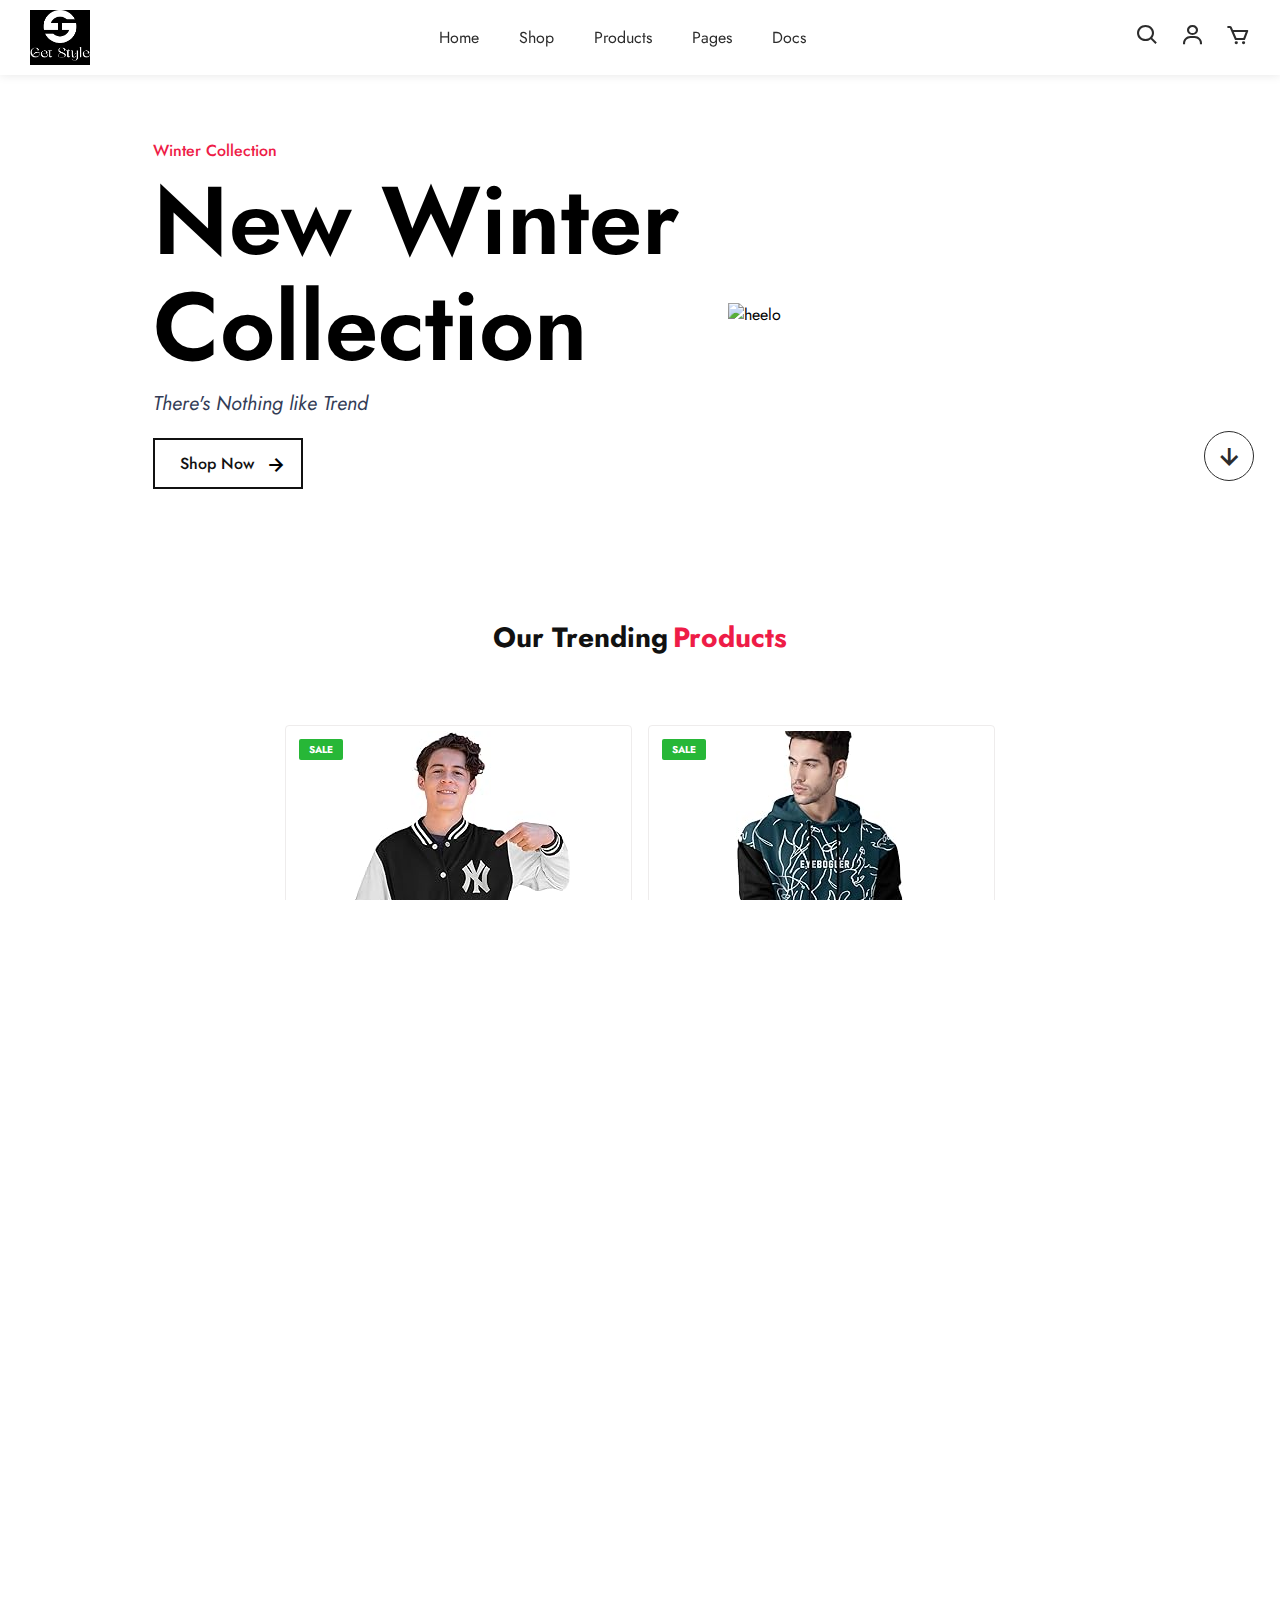
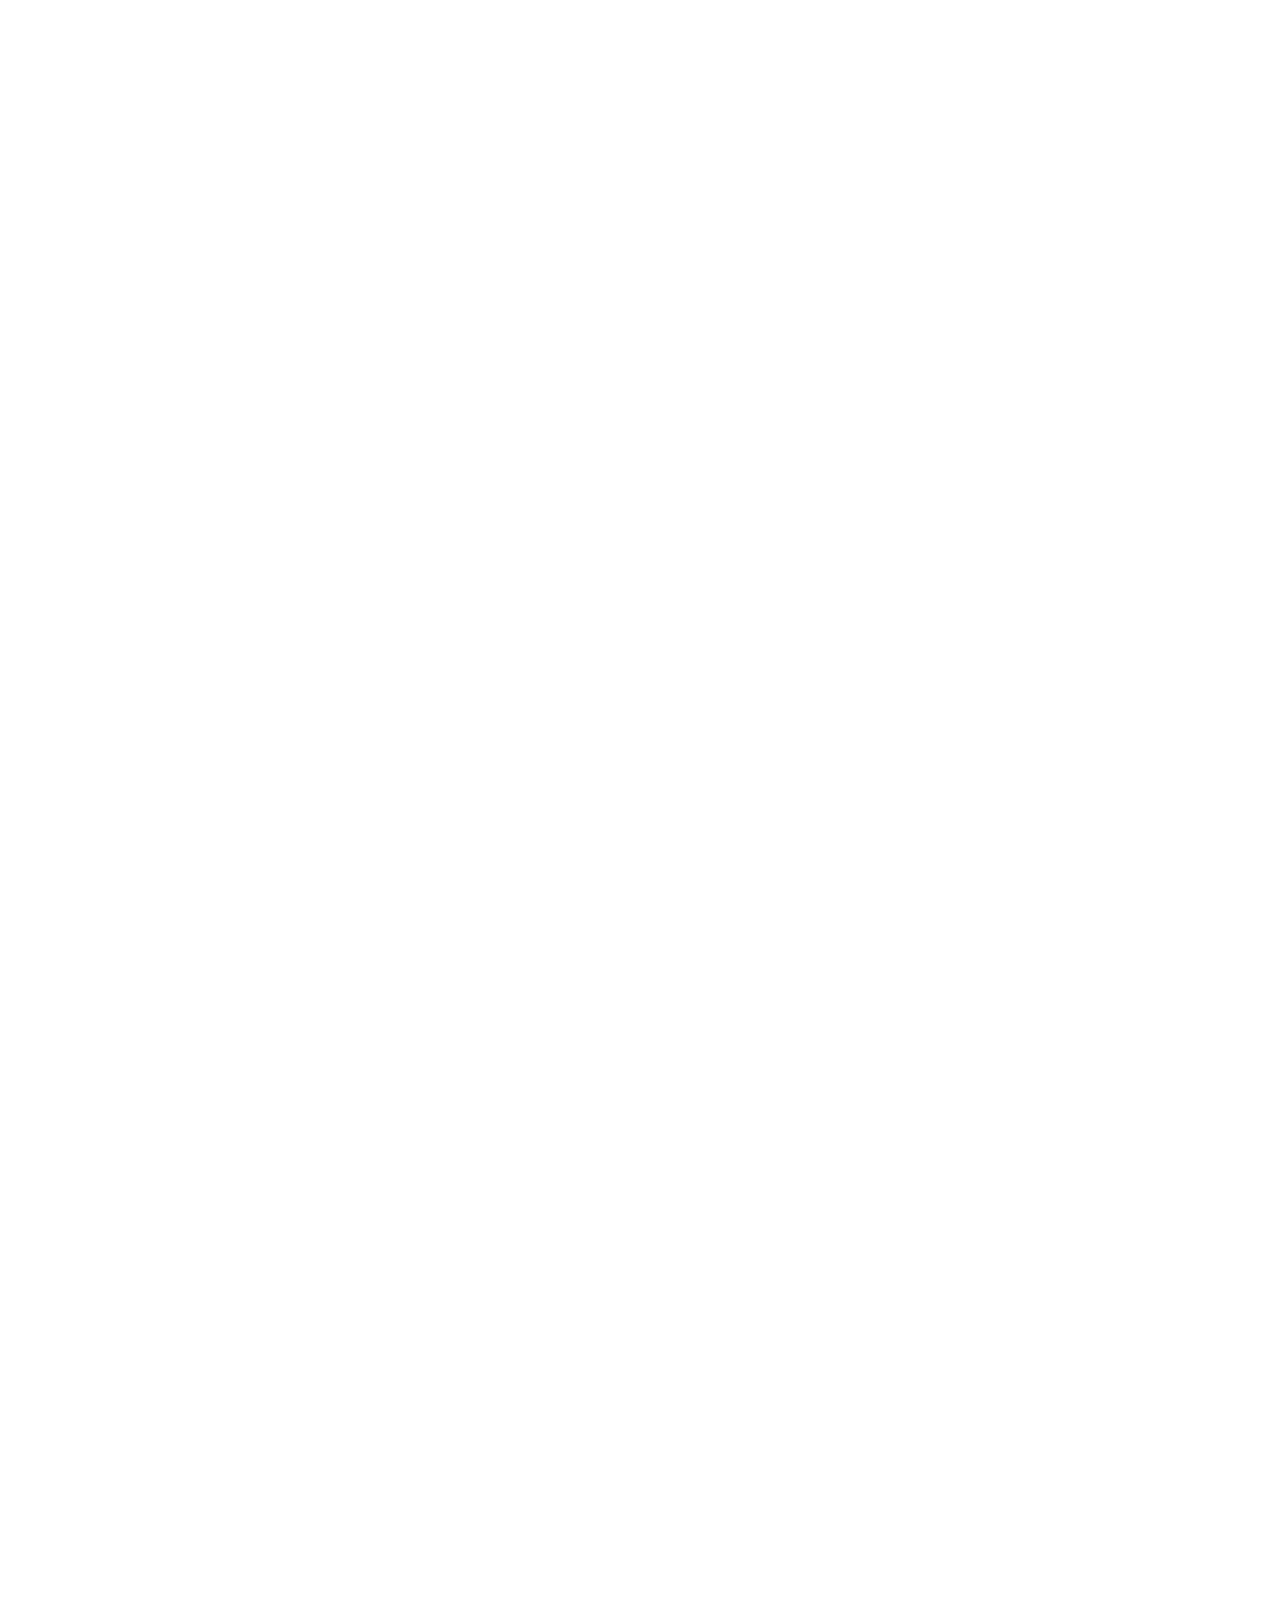
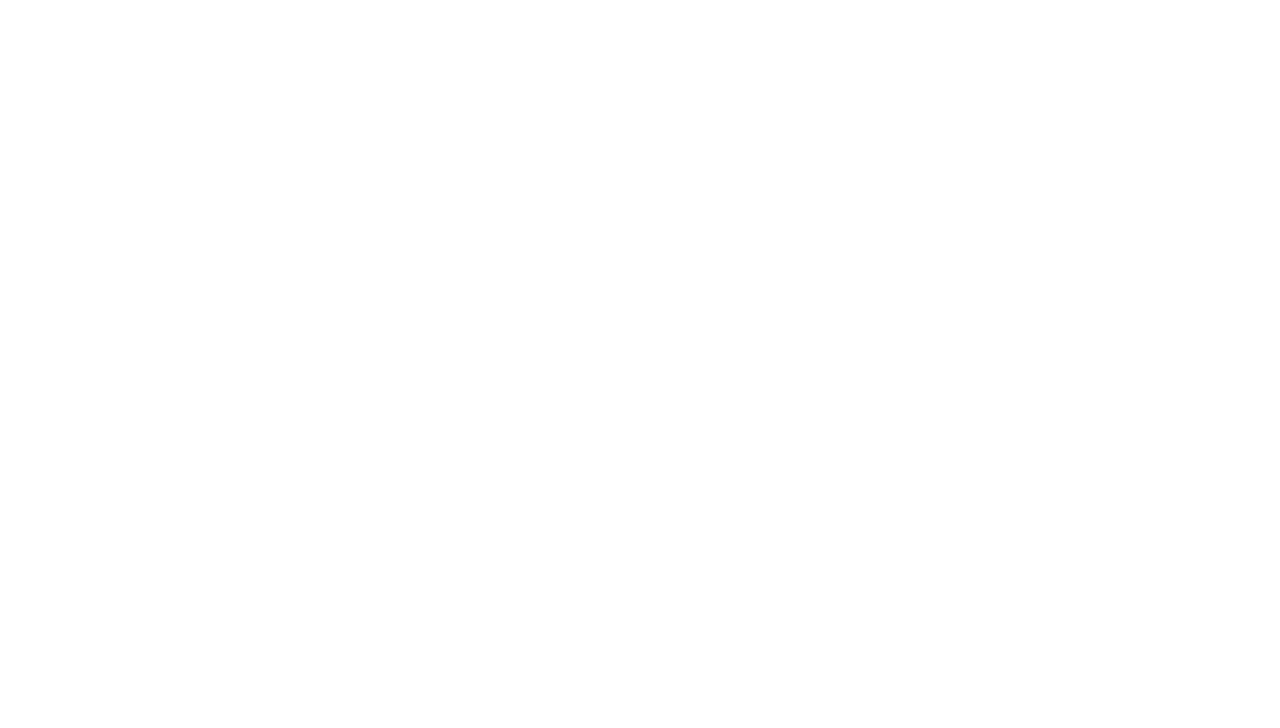
==== commit 62b012af: "Add files via upload" ====
--- a/index.html
+++ b/index.html
@@ -18,12 +18,10 @@
 
 <body>
     <header class="header">
-
         <a href="#" class="logo"><img src="logo.png" alt=""></a>
         <ul class="navmenu">
             <li><a href="#">Home</a></li>
             <li><a href="#">Shop</a>
-            <li>
             <li><a href="#">Products</a></li>
             <li><a href="#">Pages</a></li>
             <li><a href="#">Docs</a></li>
@@ -32,7 +30,7 @@
             <a href="#"><i class='bx bx-search'></i></a>
             <a href="#"><i class='bx bx-user'></i></a>
             <a href="#"><i class='bx bx-cart'></i></a>
-            <div class="bx bx-menu" id="menu-icon"></div>
+            <div class="bx bx-menu" id="menu-icon" onclick="showSideBar()"></div>
         </div>
     </header>
 
@@ -65,7 +63,7 @@
             <h2>Our Trending<span>Products</span></h2>
         </div>
 
-        <div class="products" style="overflow: hidden;">
+        <div class="products">
             <div class="row">
                 <div class="imgBox">
                     <img class="productImg" src="varcity jacket.jpg" alt="">
@@ -341,11 +339,11 @@
     }
 
     const tl = gsap.timeline();
-    tl.from('.header',{
-        opacity : 0,
-        y : -400,
-        duration : 1,
-    })
+    // tl.from('.header',{
+    //     opacity : 0,
+    //     y : -400,
+    //     duration : 1,
+    // })
     tl.from('.content-main',{
         opacity : 0,
         x : -400,
@@ -405,5 +403,16 @@
         duration : 0.5,
     })
 
+    const navContainer = document.querySelector('.navmenu');
+    let toggleMenu = true;
+    function showSideBar(){
+        if(toggleMenu){
+            navContainer.style.right = "0%"
+            toggleMenu = false;
+        }else{
+            navContainer.style.right = "-100%"
+            toggleMenu = true;
+        }
+    }
 </script>
-</html>+</html>
--- a/sanchit.css
+++ b/sanchit.css
@@ -1,4 +1,4 @@
-*{
+* {
     margin: 0;
     padding: 0;
     box-sizing: border-box;
@@ -7,36 +7,43 @@
     list-style: none;
     text-decoration: none;
 }
-body,html{
-    width: 100%;
-    height: 100%;
-}
-header{
-    position: fixed;
+
+body,
+html {
+    width: 100%;
+    height: 100%;
+    overflow-x: hidden;
+}
+
+header {
+    position: sticky;
     width: 100%;
     top: 0;
-    right: 0;
     z-index: 1000;
     display: flex;
     align-items: center;
     justify-content: space-between;
     padding: 20px 10%;
 }
-.logo{
+
+.logo {
     width: 100px;
     height: 55px;
     overflow: hidden;
     display: inline-block;
 }
-.logo img{
+
+.logo img {
     width: 100%;
     height: 100%;
     object-fit: contain;
 }
-.navmenu{
-    display: flex;
-}
-.navmenu a{
+
+.navmenu {
+    display: flex;
+}
+
+.navmenu a {
     color: #2c2c2c;
     font-size: 16px;
     text-transform: capitalize;
@@ -44,54 +51,64 @@
     font-weight: 400;
     transition: all .42 ease;
 }
-.navmenu a:hover{
+
+.navmenu a:hover {
     color: #ee1c47;
 }
-.nav-icon{
+
+.nav-icon {
     display: flex;
     align-items: center;
 }
-.nav-icon i{
+
+.nav-icon i {
     margin-right: 20px;
     color: #2c2c2c;
     font-size: 25px;
     font-weight: 400;
     transition: all .42 ease;
 }
-.nav-icon i:hover{
+
+.nav-icon i:hover {
     transform: scale(1.1);
     color: #ee1c47;
 }
-#menu-icon{
+
+#menu-icon {
+    display: none;
     font-size: 35px;
     color: #2c2c2c;
     z-index: 10001;
     cursor: pointer;
 }
-.main-heroimgContainer{
+
+.main-heroimgContainer {
     width: 400px;
     height: 100%;
 }
-section{
+
+section {
     padding: 5% 10%;
 }
-.main-home{
-    width: 100%;
-    height: 100vh;
-    margin-top: 2rem;
+
+.main-home {
+    position: relative;
+    width: 100%;
+    height: auto;
     display: flex;
     flex-direction: row-reverse;
     justify-content: space-around;
     align-items: center;
 }
 
-.main-text h5{
+.main-text h5 {
     color: #ee1c47;
     font-size: 16px;
     text-transform: capitalize;
     font-weight: 500;
 }
-.main-text h1{
+
+.main-text h1 {
     color: #000;
     font-size: 6rem;
     text-transform: capitalize;
@@ -99,13 +116,15 @@
     font-weight: 600;
     margin: 6px 0 10px;
 }
-.main-text p{
+
+.main-text p {
     color: #333c56;
     font-size: 20px;
     font-style: italic;
     margin-bottom: 20px;
 }
-.main-btn{
+
+.main-btn {
     display: inline-block;
     color: #111;
     font-size: 16px;
@@ -115,28 +134,31 @@
     padding: 12px 25px;
     transition: all .42s ease;
 }
-.main-btn:hover{
+
+.main-btn:hover {
     background-color: #000;
     color: #fff;
 }
-.btnMain{
+
+.btnMain {
     display: inline-block;
     align-items: center;
     position: relative;
     width: 150px;
 }
 
-.down-arrow{
+.down-arrow {
     position: absolute;
-    top: 85%;
-    right:25px;
-    width: 70px;
-    height: 70px;
-    border: 2px solid #2c2c2c;
+    bottom: 15%;
+    right: 2%;
+    width: 50px;
+    height: 50px;
+    border: 1px solid #2c2c2c;
     border-radius: 50px;
     overflow: hidden;
 }
-.iconBox{
+
+.iconBox {
     position: relative;
     display: flex;
     width: 100%;
@@ -144,35 +166,41 @@
     align-items: center;
     justify-content: center;
 }
-.iconBox > a{
+
+.iconBox>a {
     width: 100%;
     height: 100%;
     display: flex;
     justify-content: center;
-}
-.down i{
+    align-items: center;
+}
+
+.down i {
     font-size: 2rem;
     color: #2c2c2c;
     position: absolute;
 }
-#iconDown{
-    animation: goDown 2s linear  infinite ;
+
+#iconDown {
+    animation: goDown 2s linear infinite;
 }
 
 @keyframes goDown {
-    0%{
+    0% {
         transform: translateY(0px);
     }
+
     50% {
-        transform: translateY(20px);
-    }
-    100%{
+        transform: translateY(5px);
+    }
+
+    100% {
         transform: translateY(0px);
     }
 }
 
 
-header{
+header {
     backdrop-filter: blur(20px);
     background: rgba(255, 255, 255, 0.274);
     padding: 10px 10px;
@@ -180,57 +208,66 @@
 }
 
 /* trending-section-css*/
-.trending-product{
+.trending-product {
     width: 100%;
     height: auto;
     display: flex;
     flex-direction: column;
     gap: 2rem;
 }
-.center-text h2{
+
+.center-text h2 {
     color: #111;
     font-size: 28px;
     text-transform: capitalize;
     text-align: center;
     margin-bottom: 30px;
 }
-.center-text span{
+
+.center-text span {
     color: #ee1c47;
     margin-left: 5px;
 }
-#main-img{
+
+#main-img {
     width: 100%;
     height: 100%;
     object-fit: contain;
     object-position: center;
 }
-.products{
-  width: 100%;
-  height: 100%;
-  display: flex;
-  align-items: center;
-  overflow-y: hidden;
-  padding: 5px 0px;
-  flex-wrap: wrap;
-  gap: 1rem;
-}
-.productImg{
+
+.products {
+    width: 100%;
+    height: 100%;
+    display: flex;
+    align-items: center;
+    overflow-y: hidden;
+    justify-content: center;
+    padding: 5px 0px;
+    flex-wrap: wrap;
+    gap: 1rem;
+}
+
+.productImg {
     width: 100%;
     height: 100%;
     object-fit: contain;
     object-position: center;
     transition: all 0.3s linear;
 }
-.productImg:hover{
+
+.productImg:hover {
     transform: scale(1.125);
     cursor: pointer;
 }
-.imgBox{
+
+.imgBox {
     width: 100%;
     height: 100%;
     overflow: hidden;
 }
-.row{
+
+.row {
     display: flex;
     padding: 5px;
     border-radius: 4px;
@@ -244,7 +281,7 @@
     flex-shrink: 0;
 }
 
-.product-text{
+.product-text {
     position: absolute;
     top: 13px;
     left: 13px;
@@ -256,66 +293,78 @@
     padding: 3px 10px;
     border-radius: 2px;
 }
-.heart-icon{
+
+.heart-icon {
     position: absolute;
     right: 5px;
     top: 5px;
     font-size: 20px;
 }
-.heart-icon > i {
+
+.heart-icon>i {
     color: black;
     cursor: pointer;
 }
-.ratting i{
+
+.ratting i {
     color: #ff8c00;
     font-size: 18px;
 }
-.price h4{
+
+.price h4 {
     color: #111;
     font-size: 16px;
     text-transform: capitalize;
     font-weight: 400;
 }
-.price p{
+
+.price p {
     color: #151515;
     font-size: 14px;
     font-weight: 600;
 }
-.client-reviews{
+
+.client-reviews {
     background-color: #f3f4f6;
 }
-.reviews{
+
+.reviews {
     text-align: center;
 }
-.reviews h3{
+
+.reviews h3 {
     color: #111;
     font-size: 25px;
     text-transform: capitalize;
     text-align: center;
     font-weight: 700;
 }
-.reviews img{
+
+.reviews img {
     width: 100px;
-    height: auto;
+    height: 100px;
     border-radius: 50px;
     margin: 10px 0;
 }
-.reviews p{
+
+.reviews p {
     color: #707070;
     font-size: 16px;
     font-weight: 400;
     line-height: 25px;
     margin-bottom: 10px;
 }
-.reviews h2{
+
+.reviews h2 {
     font-size: 22px;
     color: #000;
     font-weight: 400;
     text-transform: capitalize;
     margin-bottom: 2px;
 }
+
 /* update-section-css */
-.up-center-text h2{
+.up-center-text h2 {
     text-align: center;
     color: #111;
     font-size: 25px;
@@ -323,67 +372,78 @@
     font-weight: 700;
     margin-bottom: 30px;
 }
-.cart  img{
+
+.cart img {
     width: 380px;
     height: 400px;
     border-radius: 10px;
 }
 
-.update-cart{
+.update-cart {
     display: grid;
-    grid-template-columns: repeat(3,1fr);
+    grid-template-columns: repeat(3, 1fr);
     column-gap: 2rem;
 }
-.cart{
+
+.cart {
     border-radius: 10px;
 }
-.cart h5{
+
+.cart h5 {
     color: #636872;
     font-size: 14px;
     text-transform: capitalize;
     font-weight: 500;
 }
-.cart h4{
+
+.cart h4 {
     color: #111;
     font-size: 18px;
     font-weight: 600;
 }
-.cart{
+
+.cart {
     overflow: hidden;
 }
-.cart p{
-color: #707070;
-font-size: 15px;
-max-width: 380px;
-line-height: 25px;
-margin-bottom: 12px;
-}
-.cart h6{
+
+.cart p {
+    color: #707070;
+    font-size: 15px;
+    max-width: 380px;
+    line-height: 25px;
+    margin-bottom: 12px;
+}
+
+.cart h6 {
     color: #151515;
     font-size: 14px;
     font-weight: 500;
-    }
+}
 
 /* contact-section */
-.contact{
+.contact {
     background-color: #f3f4f6;
-} 
-.contact-info{
+}
+
+.contact-info {
     display: grid;
     grid-template-columns: repeat(auto-fit, minmax(160px, auto));
     gap: 3rem;
 }
-.first-info img{
+
+.first-info img {
     width: 140px;
     height: auto;
 }
-.contact-info h4{
+
+.contact-info h4 {
     color: #212529;
     font-size: 14px;
     text-transform: uppercase;
     margin-bottom: 10px;
 }
-.contact-info p{
+
+.contact-info p {
     color: #565656;
     font-size: 14px;
     font-weight: 400;
@@ -393,90 +453,179 @@
     cursor: pointer;
     transition: all .42s;
 }
-.contact-info p:hover{
+
+.contact-info p:hover {
     color: #ee1c47;
 }
-#icon{
+
+#icon {
     font-size: 25px;
     position: absolute;
     right: 15px;
     top: 15px;
     transition: all 0.3s ease;
 }
-.btnMain:hover #icon{
+
+.btnMain:hover #icon {
     right: 5px;
     color: white;
     font-weight: normal;
 }
-.social-icon i{
+
+.social-icon i {
     color: #565656;
     margin-right: 10px;
     font-size: 20px;
     transition: all .42s;
 }
-.main-btn{
+
+.main-btn {
     display: inline-block;
     width: 100%;
     height: 100%;
 }
-.social-icon i:hover{
+
+.social-icon i:hover {
     transform: scale(1.3);
 }
-.end-text{
+
+.end-text {
     background-color: #edfff1;
     text-align: center;
     padding: 20px;
 }
-.end-text p{
+
+.end-text p {
     color: #111;
     text-transform: capitalize;
 }
+
 /* Responsive-css */
-@media(max-width:890px){
-    header{
-        padding: 20px 30px;
-        transition: .4s;
-    }
-}
-@media(max-width:630px){
-    .main-text h1{
+@media(max-width:890px) {
+    .header {
+        padding: 10px;
+    }
+}
+
+@media(max-width:630px) {
+    .main-text h1 {
         font-size: 50px;
         transition: .4s;
     }
-    .main-text p{
+
+    .main-home {
+        flex-direction: column;
+        position: relative;
+    }
+
+    .content-main {
+        position: absolute;
+        width: 100%;
+        bottom: 0%;
+        padding: 5px 10px;
+    }
+
+    .main-text {
+        width: 100%;
+        height: 100%;
+        backdrop-filter: blur(10px);
+        background: rgba(255, 255, 255, 0.418);
+    }
+
+    .down-arrow{
+        bottom: 0%;
+        right: 25px;
+    }
+    .main-heroimgContainer {
+        width: 100%;
+        height: 100%;
+    }
+
+    .main-heroimgContainer>img {
+        width: 100%;
+        height: 100%;
+    }
+
+    .main-text p {
         font-size: 18px;
         transition: .4s;
     }
-    .main-btn{
+
+    .main-btn {
         padding: 10px 20px;
         transition: .4s;
     }
-}
-@media(max-width:750px){
-    .navmenu{
+
+    .trending-product {
+        margin-top: 2rem;
+    }
+
+    .center-text>h2 {
+
+        font-size: 25px;
+        margin-bottom: 0px;
+        padding: 5px;
+        border-bottom: 1px solid rgba(128, 128, 128, 0.575);
+    }
+
+    .row {
+        width: 190px;
+        height: 267px;
+    }
+
+
+
+
+}
+
+@media(max-width:750px) {
+    #menu-icon {
+        display: block;
+    }
+
+    .navmenu {
         position: absolute;
         top: 100%;
-        right: 0;
-        width: 300px;
-        height: 130vh;
-        background-color: #edfff1;
+        right: -100%;
+        transition: all 0.5s linear;
+        width: 200px;
+        height: 100vh;
+        background: white;
         display: flex;
         flex-direction: column;
         align-items: center;
-        padding: 120px 30px;
-        transition: all .42s;
-    }
-    .navmenu a{
-        display: block;
-        margin: 18px 0;
-    }
-    .navmenu.open{
-        right: 0;
-    }
-}
-
-
-
-
-
-
+        justify-content: flex-start;
+        padding-top: 3rem;
+        row-gap: 5rem;
+    }
+}
+
+@media (max-width :900px) {
+    .update-cart {
+        grid-template-columns: repeat(1, 1fr);
+        column-gap: 0px;
+        row-gap: 2rem;
+        place-items: center;
+    }
+    .cart img {
+        width: 100%;
+        height: 325px;
+    }
+
+    .cart{
+        width: 100%;
+        height: 100%;
+    }
+}
+
+@media (max-width : 500px) {
+    .row{
+        width: 347px;
+    height: 430px;
+    }
+    .products{
+        flex-wrap: nowrap;
+        justify-content: flex-start;
+    }
+     
+}
